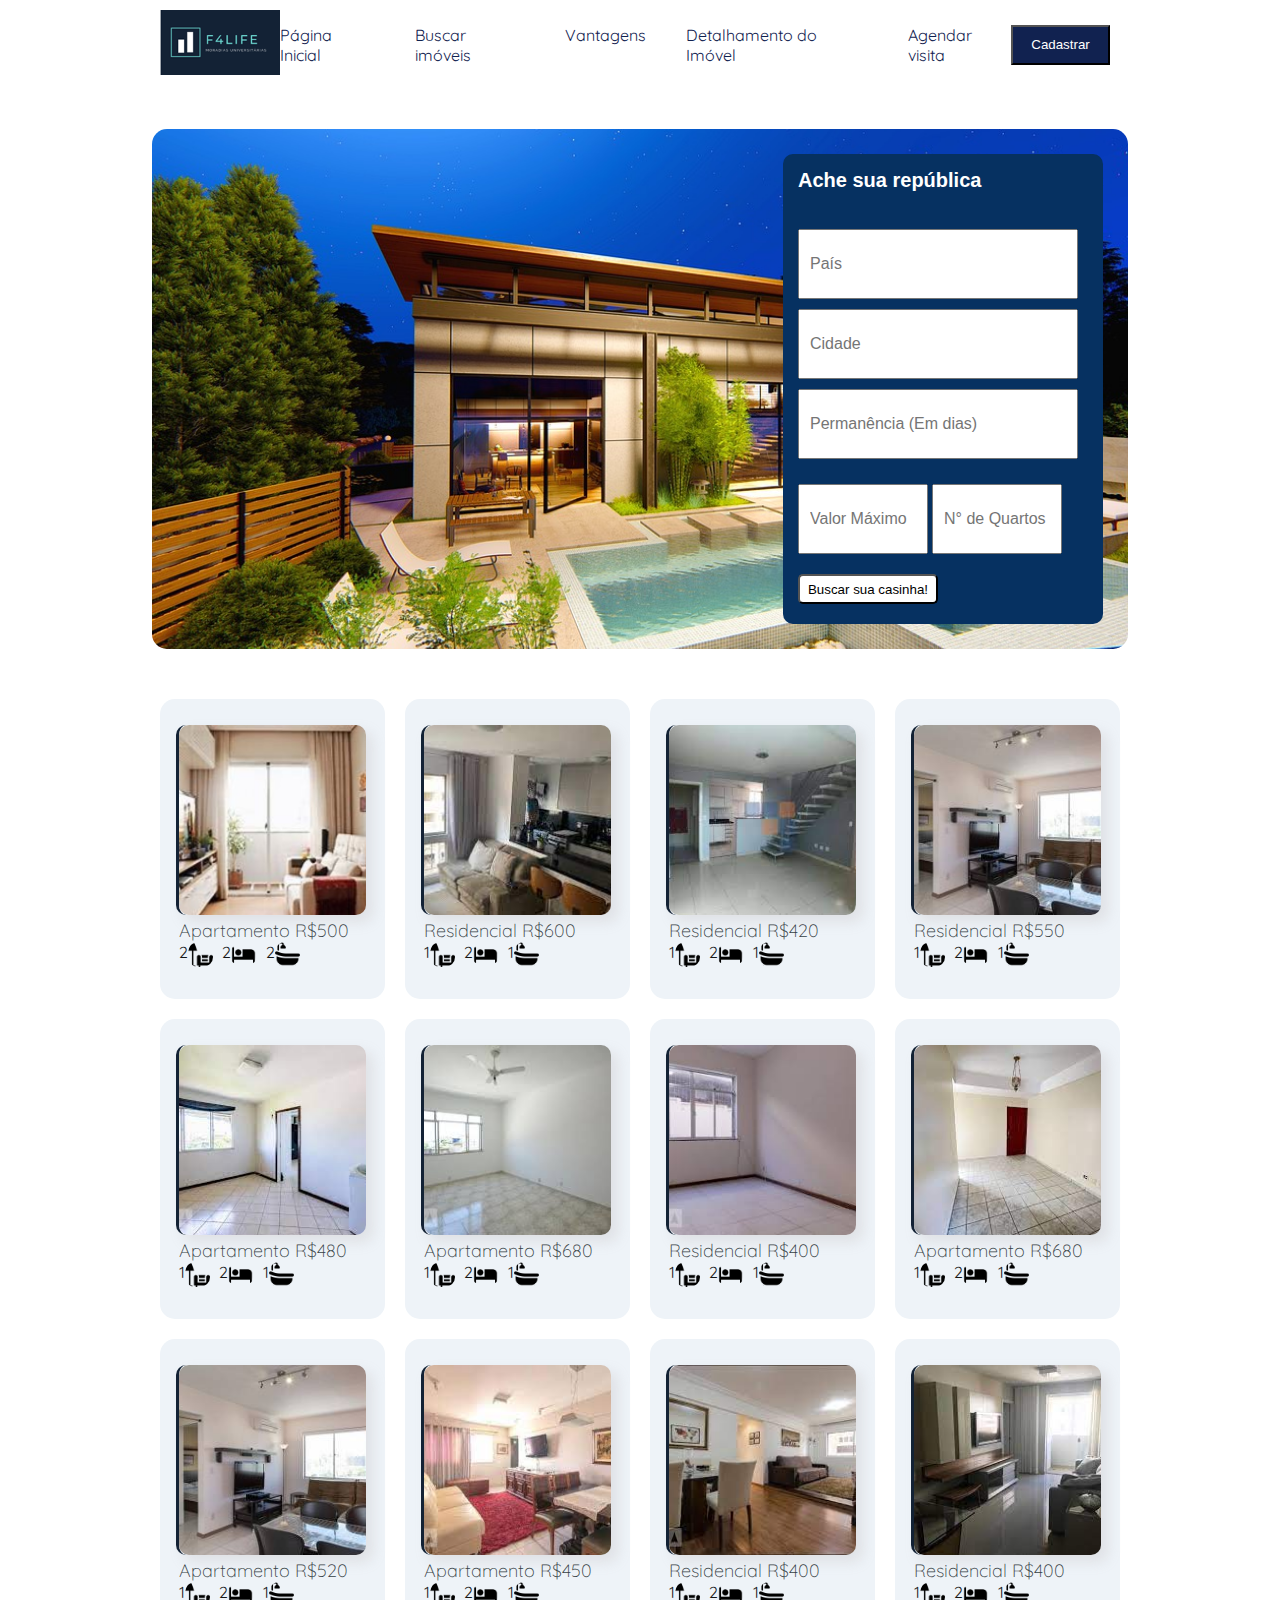
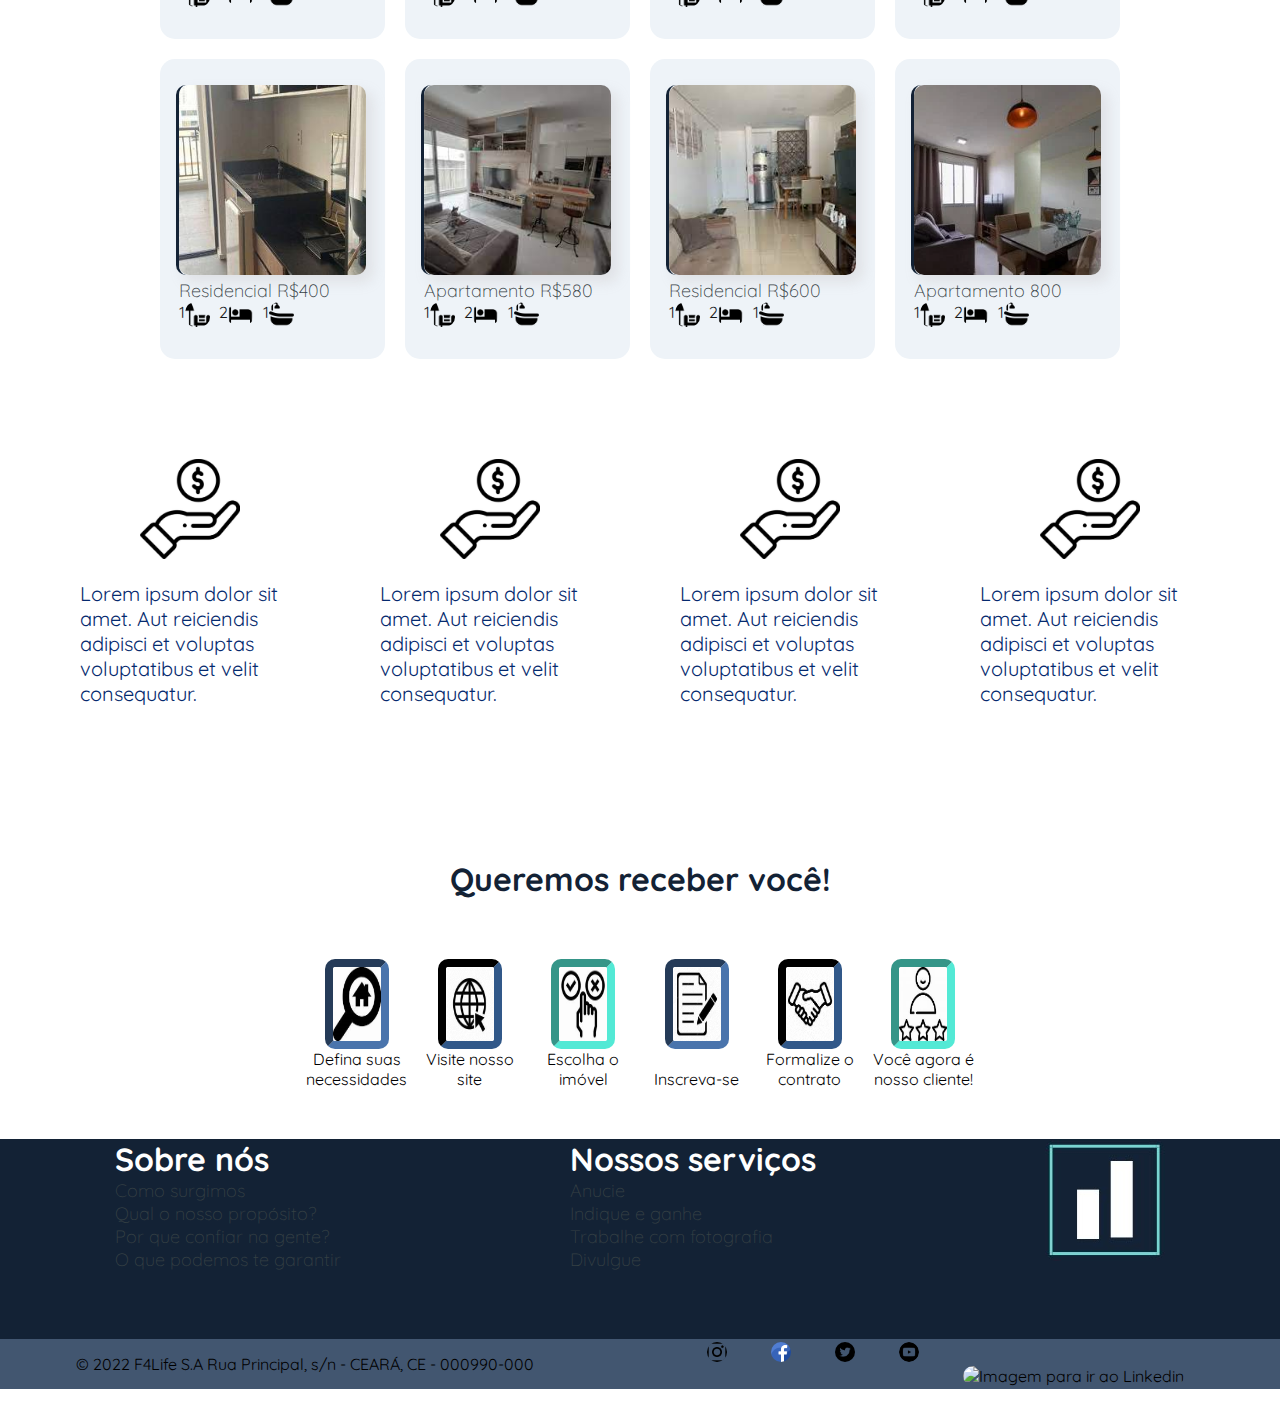
==== index.html @ 579e86a6 "Ajustes de responsividade 2" ====
<!DOCTYPE html>
<html lang="en">
<head>
    <meta charset="UTF-8">
    <meta http-equiv="X-UA-Compatible" content="IE=edge">
    <meta name="viewport" content="width=device-width, initial-scale=1.0">
    <link href="https://fonts.googleapis.com/css2?family=Open+Sans&family=Quicksand:wght@300&display=swap" rel="stylesheet">
    <link rel="stylesheet" href="./style.css">
    <title>F4Life</title>
</head>
<body>
   
<header class="cabecalho">
    <div>
        <a href="index.html"><img class="logo-cabecalho" src="img/logo-menor.png" alt="Logo F4Life"></a>
    </div>

    <nav class="menu-cabecalho">
        <a href="index.html">Página Inicial</a>
        <a href="buscaImoveis.html">Buscar imóveis</a>
        <a id="vant" href="vantagens.html">Vantagens</a>
        <a id="desc" href="descricao.html">Detalhamento do Imóvel</a>
        <a href="agendamento.html">Agendar visita</a>
        
    </nav>
    
    <button class="botao-cabecalho">
        <!-- <img width="15px" src="img/perfil.webp" alt="ícone do perfil"> -->
        Cadastrar
    </button>

</header>

<body>
    <section class="filtroDeBusca">
        <div class="background">
                <div class="filter1">
                    <div class="filter1-1">
                        <h3 id="titulo-form"> Ache sua república</h3>
                        <form>
                            <label for="pais"></label><input class="campo-form1" type="text" name="pais" id="pais" placeholder="País">
                            <label for="cidade"></label><input class="campo-form1" type="text" name="cidade" id="cidade" placeholder="Cidade">
                            <label for="permanencia"></label><input class="campo-form1" type="number" name="permanencia" id="permanencia" placeholder="Permanência (Em dias)">
                       </form>
                    </div>
                    <div class="filter1-2">
                        <form>
                        <label for="valor"></label><input class="campo-form2" type="number" name="valor" id="valor" placeholder="Valor Máximo">
                        <label for="nome"></label><input class="campo-form2" type="text" name="nome" id="nome" placeholder="N° de Quartos">
                        <button class="button-filter" type="submit">Buscar sua casinha!</button>
                        </form>                        
                    </div>
                </div>
        </div>    
    </section>

    <main class="imoveisDisponiveis">
        <div class="container">
            <div class="polaroid">
                <div class="card borda">
                    
                    <a href="descricao.html"><img class="photo" src="./img/imoveil1.jpg" alt="Foto do imovel"></a>

                    <div class="caption">
                        <h2>Apartamento  R$500</h2>
                        <div class="icones">
                            <p>2</p> <img class="sala" src="./img/sala-de-estar.png">
                            <p>2</p> <img class="cama" src="./img/cama.png">
                            <p>2</p> <img class="banheiro" src="./img/banheira.png">
                        </div>
        
                     </div>
                </div>
            </div>

            <div class="polaroid">
                <div class="card borda">
                    <img class="photo" src="./img/imagem-ap-02.jfif" alt="Foto do imovel">
                    <div class="caption">
                        <h2>Residencial  R$600 </h2>
                        <div class="icones">
                            <p>1</p> <img class="sala" src="./img/sala-de-estar.png">
                            <p>2</p> <img class="cama" src="./img/cama.png">
                            <p>1</p> <img class="banheiro" src="./img/banheira.png">
                        </div>
        
                     </div>
                </div>
            </div>
            <div class="polaroid">
                <div class="card borda">
                    <img class="photo" src="./img/imagem-ap-03.jfif" alt="Foto do imovel">
                    <div class="caption">
                        <h2>Residencial  R$420 </h2>
                        <div class="icones">
                            <p>1</p> <img class="sala" src="./img/sala-de-estar.png">
                            <p>2</p> <img class="cama" src="./img/cama.png">
                            <p>1</p> <img class="banheiro" src="./img/banheira.png">
                        </div>
                             
                     </div>
                </div>
            </div>

            <div class="polaroid">
                <div class="card borda">

                    <img class="photo" src="./img/imagem-ap-04.jfif" alt="Foto do imovel">
                    <div class="caption">
                        <h2>Residencial  R$550 </h2>
                        <div class="icones">
                            <p>1</p> <img class="sala" src="./img/sala-de-estar.png">
                            <p>2</p> <img class="cama" src="./img/cama.png">
                            <p>1</p> <img class="banheiro" src="./img/banheira.png">
                        </div>
                     </div>
                </div>
            </div>

            <div class="polaroid">
                <div class="card borda">
                    <img class="photo" src="./img/imagem-ap-05.jfif" alt="Foto do imovel">
                    <div class="caption">
                        <h2>Apartamento R$480 </h2>
                        <div class="icones">
                            <p>1</p> <img class="sala" src="./img/sala-de-estar.png">
                            <p>2</p> <img class="cama" src="./img/cama.png">
                            <p>1</p> <img class="banheiro" src="./img/banheira.png">
                        </div>
                     </div>
                </div>
            </div>

            <div class="polaroid">
                <div class="card borda">
                    <img class="photo" src="./img/imagem-ap-06.jfif" alt="Foto do imovel">
                    <div class="caption">
                        <h2>Apartamento R$680 </h2>
                        <div class="icones">
                            <p>1</p> <img class="sala" src="./img/sala-de-estar.png">
                            <p>2</p> <img class="cama" src="./img/cama.png">
                            <p>1</p> <img class="banheiro" src="./img/banheira.png">
                        </div>
                     </div>
                </div>
            </div>

            <div class="polaroid">
                <div class="card borda">
                    <img class="photo" src="./img/imagem-ap-07.jfif" alt="Foto do imovel">
                    <div class="caption">
                        <h2>Residencial  R$400 </h2>
                        <div class="icones">
                            <p>1</p> <img class="sala" src="./img/sala-de-estar.png">
                            <p>2</p> <img class="cama" src="./img/cama.png">
                            <p>1</p> <img class="banheiro" src="./img/banheira.png">
                        </div>
                     </div>
                </div>
            </div>

            <div class="polaroid">
                <div class="card borda">
                    <img class="photo" src="./img/imagem-ap-08.jfif" alt="Foto do imovel">
                    <div class="caption">
                        <h2>Apartamento R$680</h2>
                        <div class="icones">
                            <p>1</p> <img class="sala" src="./img/sala-de-estar.png">
                            <p>2</p> <img class="cama" src="./img/cama.png">
                            <p>1</p> <img class="banheiro" src="./img/banheira.png">
                        </div>
                     </div>
                </div>
            </div>

            <div class="polaroid">
                <div class="card borda">
                    <img class="photo" src="./img/imagem-ap-09.jfif" alt="Foto do imovel">
                    <div class="caption">
                        <h2>Apartamento R$520 </h2>
                        <div class="icones">
                            <p>1</p> <img class="sala" src="./img/sala-de-estar.png">
                            <p>2</p> <img class="cama" src="./img/cama.png">
                            <p>1</p> <img class="banheiro" src="./img/banheira.png">
                        </div>
                     </div>
                </div>
            </div>

            <div class="polaroid">
                <div class="card borda">
                    <img class="photo" src="./img/imagem-ap-10.jfif" alt="Foto do imovel">
                    <div class="caption">
                        <h2>Apartamento R$450 </h2>
                        <div class="icones">
                            <p>1</p> <img class="sala" src="./img/sala-de-estar.png">
                            <p>2</p> <img class="cama" src="./img/cama.png">
                            <p>1</p> <img class="banheiro" src="./img/banheira.png">
                        </div>
                     </div>
                </div>
            </div>

            <div class="polaroid">
                <div class="card borda">
                    <img class="photo" src="./img/imagem-ap-11.jfif" alt="Foto do imovel">
                    <div class="caption">
                        <h2>Residencial  R$400 </h2>
                        <div class="icones">
                            <p>1</p> <img class="sala" src="./img/sala-de-estar.png">
                            <p>2</p> <img class="cama" src="./img/cama.png">
                            <p>1</p> <img class="banheiro" src="./img/banheira.png">
                        </div>
                     </div>
                </div>
            </div>

            <div class="polaroid">
                <div class="card borda">
                    <img class="photo" src="./img/imagem-ap-12.jfif" alt="Foto do imovel">
                    <div class="caption">
                        <h2>Residencial  R$400 </h2>
                        <div class="icones">
                            <p>1</p> <img class="sala" src="./img/sala-de-estar.png">
                            <p>2</p> <img class="cama" src="./img/cama.png">
                            <p>1</p> <img class="banheiro" src="./img/banheira.png">
                        </div>
                     </div>
                </div>
            </div>

            <div class="polaroid">
                <div class="card borda">
                    <img class="photo" src="./img/imagem-ap-13.jfif" alt="Foto do imovel">
                    <div class="caption">
                        <h2>Residencial  R$400 </h2>
                        <div class="icones">
                            <p>1</p> <img class="sala" src="./img/sala-de-estar.png">
                            <p>2</p> <img class="cama" src="./img/cama.png">
                            <p>1</p> <img class="banheiro" src="./img/banheira.png">
                        </div>
                     </div>
                </div>
            </div>

            <div class="polaroid">
                <div class="card borda">
                <img class="photo" src="./img/imagem-ap-14.jfif" alt="Foto do imovel">
                <div class="caption">
                    <h2>Apartamento R$580 </h2>
                        <div class="icones">
                            <p>1</p> <img class="sala" src="./img/sala-de-estar.png">
                            <p>2</p> <img class="cama" src="./img/cama.png">
                            <p>1</p> <img class="banheiro" src="./img/banheira.png">
                        </div>
                 </div>
            </div>
        </div>

            <div class="polaroid">
                
                <div class="card borda">
                <img class="photo" src="./img/imagem-ap-15.jfif" alt="Foto do imovel">
                <div class="caption">
                    <h2>Residencial  R$600 </h2>
                        <div class="icones">
                            <p>1</p> <img class="sala" src="./img/sala-de-estar.png">
                            <p>2</p> <img class="cama" src="./img/cama.png">
                            <p>1</p> <img class="banheiro" src="./img/banheira.png">
                        </div>
                 </div>
            </div>
            </div>

            <div class="polaroid">
                <div class="card borda">
                <img class="photo" src="./img/imagem-ap-16.jfif" alt="Foto do imovel">
                <div class="caption">
                    <h2>Apartamento 800</h2>
                        <div class="icones">
                            <p>1</p> <img class="sala" src="./img/sala-de-estar.png">
                            <p>2</p> <img class="cama" src="./img/cama.png">
                            <p>1</p> <img class="banheiro" src="./img/banheira.png">
                        </div>
                 </div>
            </div>
        </div>

        </div>
            
    </main>

    <div class="sectionVantagens">
        <div class="grid">
            <div class="celula-grid">
                <img src="img\projetoTrio_homeVantagens_iconeDinheiro.jpg" alt="imagem not found" width="100px">
                <p>
                    Lorem ipsum dolor sit amet. Aut reiciendis adipisci et voluptas voluptatibus et velit consequatur. 
                   
                </p>

            </div>
            <div class="celula-grid">
                <img src="img\projetoTrio_homeVantagens_iconeDinheiro.jpg" alt="imagem not found" width="100px">
                <p>
                    Lorem ipsum dolor sit amet. Aut reiciendis adipisci et voluptas voluptatibus et velit consequatur. 
                   
                </p>
                
            </div>
            <div class="celula-grid">
                <img src="img\projetoTrio_homeVantagens_iconeDinheiro.jpg" alt="imagem not found" width="100px">
                <p>
                    Lorem ipsum dolor sit amet. Aut reiciendis adipisci et voluptas voluptatibus et velit consequatur. 
                    
                </p>            
            </div>
            <div class="celula-grid">
                <img src="img\projetoTrio_homeVantagens_iconeDinheiro.jpg" alt="imagem not found" width="100px">
                <p>
                    Lorem ipsum dolor sit amet. Aut reiciendis adipisci et voluptas voluptatibus et velit consequatur. 
                   
                    
                </p>            
            </div>
        </div>
    </div> 
    

    
    
    <main class="frase">
        <section>
            <h1 id="frase-passo-a-passo">Queremos receber você!</h1>
        </section>
        <section class="passo-a-passo">
            <div class="box">
                <img id="box1" src="img/definir.jpg" alt="Ícone para definir necessidades">
                <p>Defina suas necessidades</p>
            </div>
            <div class="box">
                <img id="box2" src="img/visitar.png" alt="Ícone para visitar o site">
                <p>Visite nosso site</p>
            </div>
            <div class="box">
                <img id="box3" src="img/escolher.jpg" alt="Ícone para escolher imóvel">
                <p>Escolha o imóvel</p>
            </div>
            <div class="box">
                <img id="box4" src="img/inscrever.png" alt="Ícone para se inscrever no sistema">
                <p>Inscreva-se</p>
            </div>
            <div class="box">
                <img id="box5" src="img/formalizar.png" alt="Ícone para formalizar o contrato">
                <p>Formalize o contrato</p>
            </div>
            <div class="box">
                <img id="box6" src="img/cliente.jpg" alt="Ícone para você é nosso cliente">
                <p>Você agora é nosso cliente!</p>
            </div>
        </section>   
    </main>

</body>

<footer>
    <div class="footer-completo">
        <div class="sobre-nos">
           <h1>Sobre nós</h1>
           <h2>Como surgimos</h2>
           <h2>Qual o nosso propósito?</h2>
           <h2>Por que confiar na gente?</h2>
           <h2>O que podemos te garantir</h2>
           
        </div>
        <div class="nossos-servicos">
            <h1>Nossos serviços</h1>
            <h2>Anucie</h2>
            <h2>Indique e ganhe</h2>
            <h2>Trabalhe com fotografia</h2>
            <h2>Divulgue</h2>  
        </div>
        <div class="img-footer">
            <img class="logo-footer" src="./img/logo.jpg" alt="logo-dentro-do-footer">
           </div>
        
         

</footer>

<div class="endereço-e-redes-sociais">
    © 2022  F4Life S.A 
    Rua Principal, s/n - CEARÁ, CE - 000990-000

    <div imagens-redes>
        <img class="img-instagram" src="./img/instagram.png" alt="Imagem para ir ao Instagram">
        <img class="img-facebook" src="./img/facebook (1).png" alt="Imagem para ir ao facebook">
        <img class="img-twitter" src="./img/twitter.png" alt="Imagem para ir ao Twitter">
        <img class="img-yt" src="./img/youtube.png" alt="Imagem para ir ao Youtube">
        <img class="img-linkedin" src="./img/linkedin.png" alt="Imagem para ir ao Linkedin">
     </div>
</div>

</div>

</html>
---- style.css ----
/* montanto o cabeçalho */


.cabecalho{
    display: flex;
    background-color:white;
    /* grid-template-columns: 1fr 4fr 1fr; */
    align-items: center;
    justify-content: space-between;
    margin-left: 160px;
    padding-top: 10px;
    /* color:rgb(0, 247, 255); */
    
}

.logo-cabecalho{
    width: 120px;
    border-radius: 0;
   
}

.menu-cabecalho{
    display: flex;
    gap: 40px;
    justify-items: end;
    /* color: #091227; */
}

a{
    text-decoration-line: none;
    color: #112250;
}

.botao-cabecalho{
    width: 100px;
    height: 40px;
    margin-right: 170px;
    background-color:#112250;
    color: white;
}

@media screen and (min-device-width: 320px) and (max-device-width:480px) {
    .cabecalho{
        display:flex;
        margin-left: 5px;
        padding: 2em;
        
    }
    
    .logo-cabecalho{
        display: flex;
        width: 20vw;
        height: 5vh;
        border-radius: 0;
        padding-right: 1em;
              
       
    }
    .botao-cabecalho{
        display: none;
    }

    .menu-cabecalho{
        font-size: 10px;
        
    }

    #vant{
        display:none;
    }
    #desc{
        display:none;
    }
    
    
}

/* Estilizando filtro de busca */

.background{
    display: flex;
    width: 80%;
    height: 520px;
    margin: 50px auto 0 auto;
    border-radius: 15px;
    background-image: url(/img/f4sale_imagem-cabecalho.jpg);
    background-repeat: no-repeat;
    background-size: cover;
    justify-content: flex-end;
  }

.filter1{
    display: flex;
    flex-direction: column;   
    justify-content: center; 
    background-color: rgb(6, 49, 97);
    height: 470px;
    width: 320px;
    margin: 25px; 
    border-radius: 10px;
  }

  .filter1-1{
    display: flex;
    flex-direction: column;
    justify-content: flex-start;
    height: 320px;
    width: 200px;
    margin: 15px;    
    text-align: left;
  }

  .filter1-2{
    display: flex;
    flex-direction: row;
    justify-content: space-evenly;
    text-align: left;
    margin-left: 15px;
  }

  .campo-form1 {
    height: 70px;
    width: 280px;
    font-size: 16px;  
    margin-bottom: 10px;  
    font-family: 'Segoe UI', Tahoma, Geneva, Verdana, sans-serif;
    padding-left: 10px;
  }

  .campo-form2 {
    height: 70px;
    width: 130px;
    font-size: 16px;
    font-family: 'Segoe UI', Tahoma, Geneva, Verdana, sans-serif;
    padding-left: 10px;
  }

  #titulo-form {
    font-family:'Segoe UI', Tahoma, Geneva, Verdana, sans-serif;
    font-size: 20px;
    color: white;
    height: 70px;
    width: 200px;
  }

  .button-filter{
    background-color: white;
    height: 30px;
    width: 140px;
    font-family:'Segoe UI', Tahoma, Geneva, Verdana, sans-serif;
    margin-top: 20px;
    margin-bottom: 30px;
    border-radius: 5px;
  }

/* Estilizando imóveis disponíveis */

* {
    margin: 0;
    padding: 0;
    box-sizing: border-box;
  }
  
  body {
    font-family: 'Quicksand', sans-serif;
  }
  
 
  .polaroid {
    background: rgb(238, 243, 248);
    padding: 25px 15px 70px;
    height: 300px;
    border-radius: 15px;
  }
  
  .photo {
    width: 100%;
    height: 190px;
    object-fit: cover;
  }
  
  .container {
    display: grid;
    padding: 20px;
    margin: auto;
    max-width: 1000px;
    grid-template-columns: repeat(auto-fit, minmax(200px, 1fr));
    grid-gap: 20px;
    justify-content: center;
  }
  
  
  .card {
    margin: 1px;
    border-radius: 5px;
    box-shadow: 7px 7px 13px 0px rgba(172, 165, 165, 0.22);
    width: 190px;
    height: 190px;
    transition: all 0.3s ease-out;
  }
  
  .card:hover {
    transform: translateY(-5px);
    cursor: pointer;
  }
  
  .card p {
    color: #151616;
    font-size: 16px;
  }
   
  .borda {
    border-left: 3px solid rgb(19, 34, 53);
    border-radius: 10px;
  
  }
  
  img {
    border-radius: 10px;
  }
  
  .icones {
    display: flex;
    justify-content: flex-start;  
    
    
  }
  
  
  .sala {
    width: 25px;
    margin-right: 5%;
    
  }

  .cama {
    width: 25px;
    margin-right: 5%;
  }

  .banheiro {
    width: 25px;
    margin-right: 5%;
  }
  
  h2 {
    color: rgb(53, 64, 68);
  }
  
  

/* Estilizando Vantagens */

  .sectionVantagens{
      display: grid;
      justify-items: center;
      padding-top: 30px;
      border-radius: 10px;
  }
  
  .grid{
      background-image: url(https://cdn.pixabay.com/photo/2016/11/29/04/19/ocean-1867285_960_720.jpg);
      background-repeat: no-repeat;
      background-size: 100%;
      background-position: top ;
      display: grid;
      grid-template-columns: 1fr 1fr 1fr 1fr;
      grid-template-rows: 1fr;
      justify-items: center;
      width: 100%;
      height: 400px;
      padding: 40px;
  }
  
  .celula-grid{
      background-color: white;
      display: grid;
      justify-items: center;
      width: 80%;
      height:90%;
      text-align: left;
      font-size: 20px;
      color:rgb(5, 42, 110);   
      border-radius: 10px;
      padding: 10px;
}
  

/* ajustando a mais do "passo a passo" para contratar */

.frase{
    padding: 20px;
    display: grid;

}

#frase-passo-a-passo{
    text-align: center;
    color: rgb(19, 34, 53);
}

.passo-a-passo{
    display: grid;
    grid-template-columns: repeat(6, 1fr);
    align-content: center;
    /* justify-items: center; */
    padding-left: 250px;
    padding-right: 250px;
             
}

.box{
    display: flex;
    flex-direction: column;
    justify-content: space-between;
    align-items: center;
    text-align: center;
    width: 100%;
}

#box1{
    width: 5vw;
    height: 10vh;
    border: 8px inset rgb(74, 116, 172)
}

#box2{
    width: 5vw;
    height: 10vh;
    border: 8px inset rgb(19, 34, 53)
}

#box3{
    width: 5vw;
    height: 10vh;
    border: 8px inset rgb(83, 233, 213)
}

#box4{
    width: 5vw;
    height: 10vh;
    border: 8px inset rgb(74, 116, 172)
}

#box5{
    width: 5vw;
    height: 10vh;
    border: 8px inset rgb(19, 34, 53)
}

#box6{
    width: 5vw;
    height: 10vh;
    border: 8px inset rgb(83, 233, 213);

}

/* Descrição de imóveis com ícones */

/* caixas com imagens do imóvel */

.principal{
    display: grid;
    /* justify-content: space-between; */
    grid-template-columns: 4fr 2fr;
    grid-template-rows: 1fr;
    margin-left: 80px;
    margin-right: 80px;
    background: none;
    justify-content: center;
    column-gap: 10px;

}

.adicional{
    display: grid;
    grid-template-rows: 1fr 1fr;
    background-color: rgb(223, 242, 253);
    /* padding-right: 50px; */
    justify-content: center;
    align-items: center;
    
}


.foto1{
    display: flex;
    flex-direction: column;
    justify-content: center;
    background: rgb(223, 242, 253);
    width: 100%;
    height: 90%;
    /* /* justify-content: center; */
    align-items: center;
   
}

#foto2{
    display: flex;
    flex-direction: column;
    justify-content: center;
    align-items: center;
    /* box-shadow: 2px 2px 5px darkgrey;
        */
    padding-left: 20px;
    padding-right: 20px;
    /* padding-bottom: 0px; */
 }

#foto3{
    display: flex;
    flex-direction: column;
    justify-content: center;
    align-items: center;
    /* box-shadow: 2px 2px 5px darkgrey; */
    padding-left: 20px;
    padding-right: 20px;
    padding-top: 0px;
}

    /* caixa com texto sobre o imóvel*/

.texto{
    padding: 10px;
    padding-left: 100px;
    background-color: rgb(19,34,53);
    color: white;
    
}

h3{
    padding-top: 0.5em;

}    

h4{
    padding-top: 0.5em;
    padding-bottom: 1em;
}


/* container com ícones de descrição*/

.descricao{
    display: grid;
    background: none;
}

.icone-descricao1{
    display: flex;
    justify-content: space-between;
    background: none;
    /* padding: 10px; */
    margin-left: 100px;
    margin-right: 100px;
    text-align: center;
    color: green;
    
}

.img-icone{
    width: 30%;
}

#descricao-apt{
    color: white;
    padding-bottom: 20px;
}

#para-n{
    color: red;
}

#button{
    display: flex;
    justify-content: center;
}

.botao-agendar{
    width: 300px;
    height: 50px;
    font-size: 20px;
    background: rgb(92, 191, 236);
    color: black;
    align-content: center;
    text-align: center;
    padding: 10px;
    
}

@media screen and (min-device-width: 320px) and (max-device-width:480px) {
    
    .cabecalho{
        padding-left: 1em;
        
    }
   
    .descricao{
        display: grid;
    
    }
    
    .principal{
        display: flex;
        justify-content: center;

    }

    .foto1{
        display: flex;
        width: 200%;
        align-items: center;
        text-align: center;
                      
    }

    /* .adicional{
        display: none;
    } */

    .texto{
        font-size:xx-small;
        padding-left: 2em;
    
    }

    #descricao-apt{
        font-size: small;
        padding: 0;
    }

    .icone-descricao1{
        display:none;

    }

    .botao-agendar{
        display: flex;
        width:100px;
        height: 30px;
        font-size: xx-small;
    }

    #botao-agend{
        display: none;
        
    }

}

/* página de agendar visita */

header{
    display: flex;
}    

#frase{
    display: flex;
    align-items: center;
    justify-content: center;
    grid-column: 1/-1;
}

/* ajustar a mais de agendar visita */

.agendarvisita{
    display: grid;
    justify-content: center;
    /* margin-left: 80px;
    margin-right: 50px; */
    background-color:  rgb(223, 242, 253);
   
}

.formulario{
    display:flex;
   
    width: 10em;
    justify-content: center;
    margin-left: 10em;
    
}

@media screen and (min-device-width: 320px) and (max-device-width:480px) {
    .agendarvisita{
        display: flex;
        flex-direction: column;
        font-size: 10px;
        justify-content: center;
        margin-left: 2em;
        margin-right: 2em;
        padding: 0;
    }

    #frase{
        font-size: 10px;
    }

    .grupo{
        margin-left: 1em;
       
    }
    .campo-mensagem{
        display: none;
    
    }
        
}

.grupo{
    display: grid;
    color: black;

}

fieldset{
    /* background-color:rgb(229, 238, 238); */
    border: 0;
}

.grupo:before {
    content:" ";
    display: table;

}

.grupo:after {
    content:" ";
    display: table;
    clear: both;
}

.campo{
    margin-bottom: 1em;
}

.campo label{
    margin-top: 0.2em;
    color: black;
    display: block;
}

fieldset.grupo .campo{
    float: left;
    margin-right: 1em;
}

.botao-enviar{
    display: flex;
    align-items: center;
    justify-content: center;
    font-size: 1.3em;
    background-color: rgb(19, 34, 53);
    border: 1px;
    margin-top: 1em;
    margin-bottom: 1em;
    color: white;
    padding: 0.2em 0.6em;
    
}

/* footer */

body {
    font-family: 'Quicksand', sans-serif; 
}

.footer-completo {
    display: flex;
    
    
    
}

section {
    margin: 30px;
    
}

h2 {
    font-size: 18px;
    font-weight: lighter;
    
}

footer {
    width: 100%;
    height: 200px;
    background-color: rgb(19, 34, 53);
    color: white;
    
}

.footer-completo {
    display: flex;
    justify-content: space-around;
}

.endereço-e-redes-sociais {
    display: flex;
    align-items: center;
    justify-content: space-around;
    width: 100%;
    height: 50px;
    background-color: rgb(66, 86, 112);
}

 .img-instagram {
    width: 20px;
    margin: 20px;
}

.img-facebook {
    
    width: 20px;
    margin: 20px;
}

.img-twitter {

    width: 20px;
    margin: 20px;
}

.img-yt {
    
    width: 20px;
    margin: 20px;  
}

.img-linkedin{
   
    width: 20px;
    margin: 20px;
} 

 .logo-footer {
    display: flex;
    align-items: end;
}
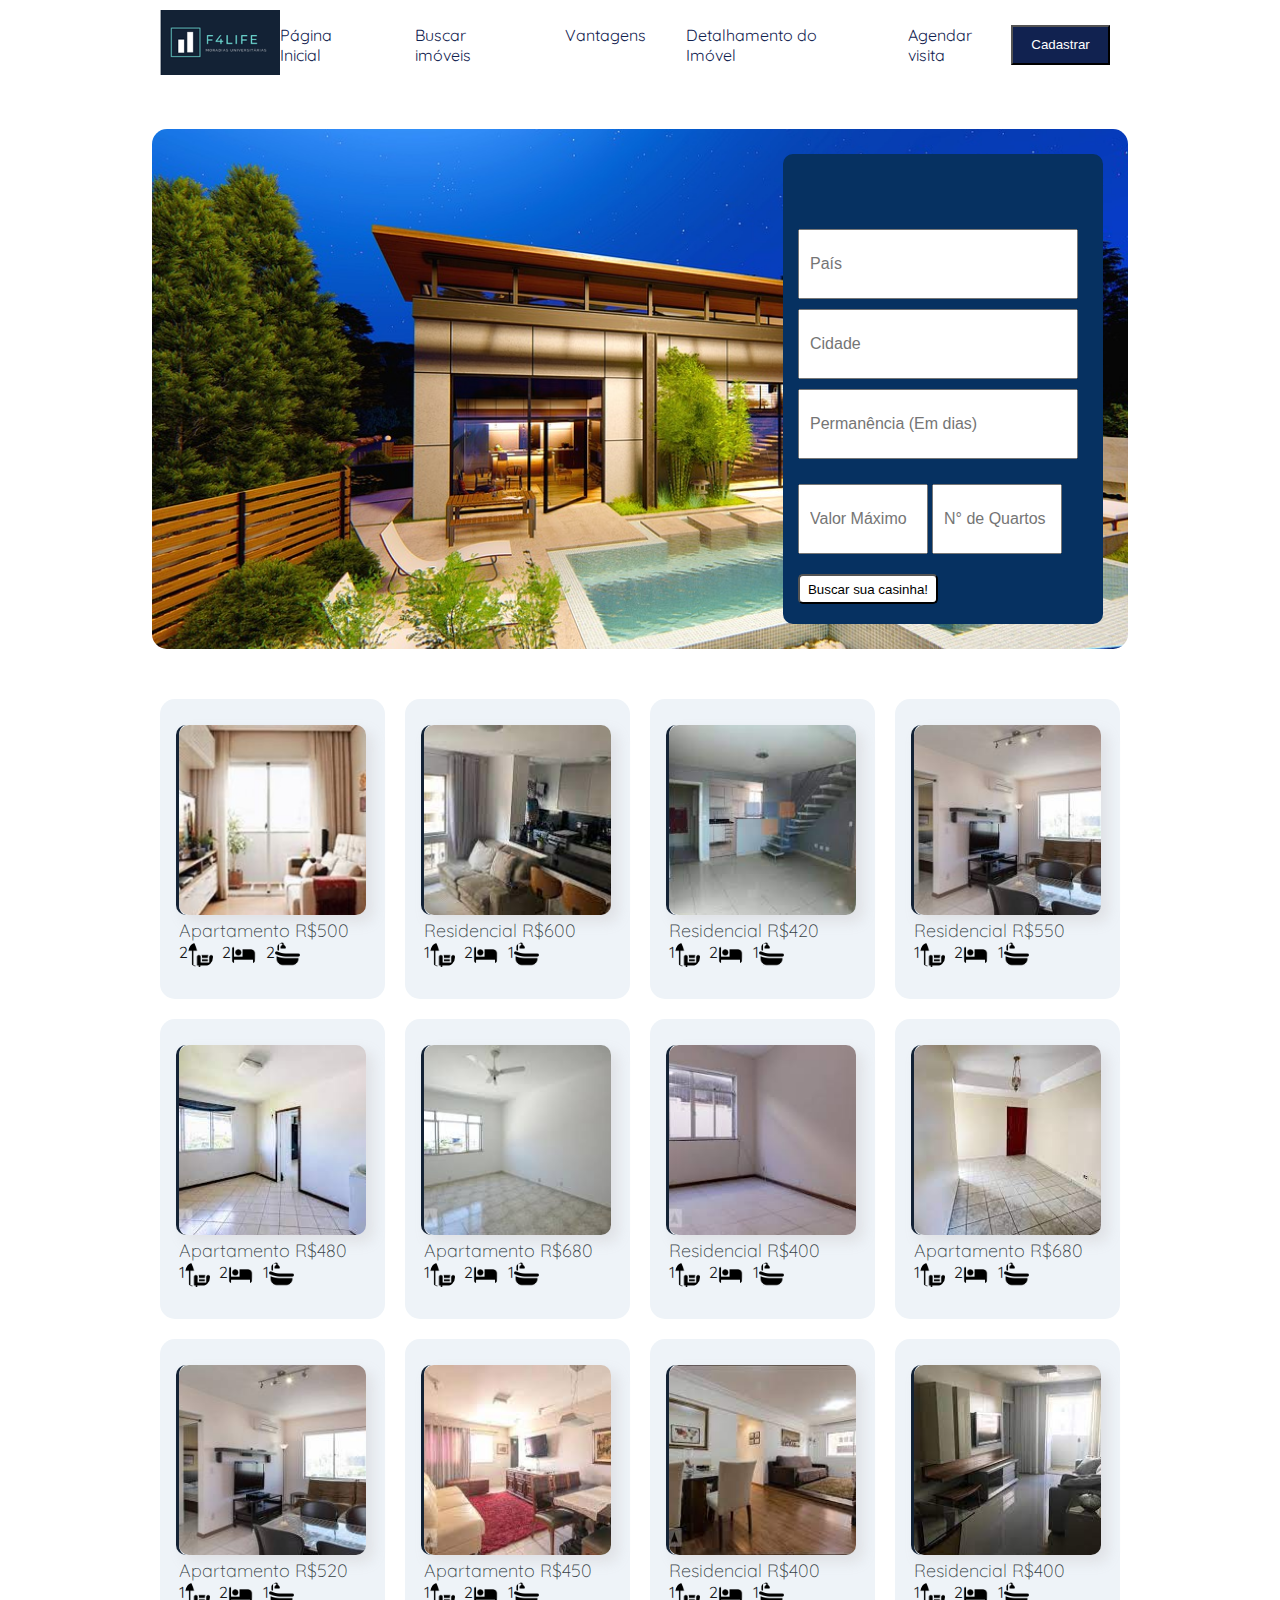
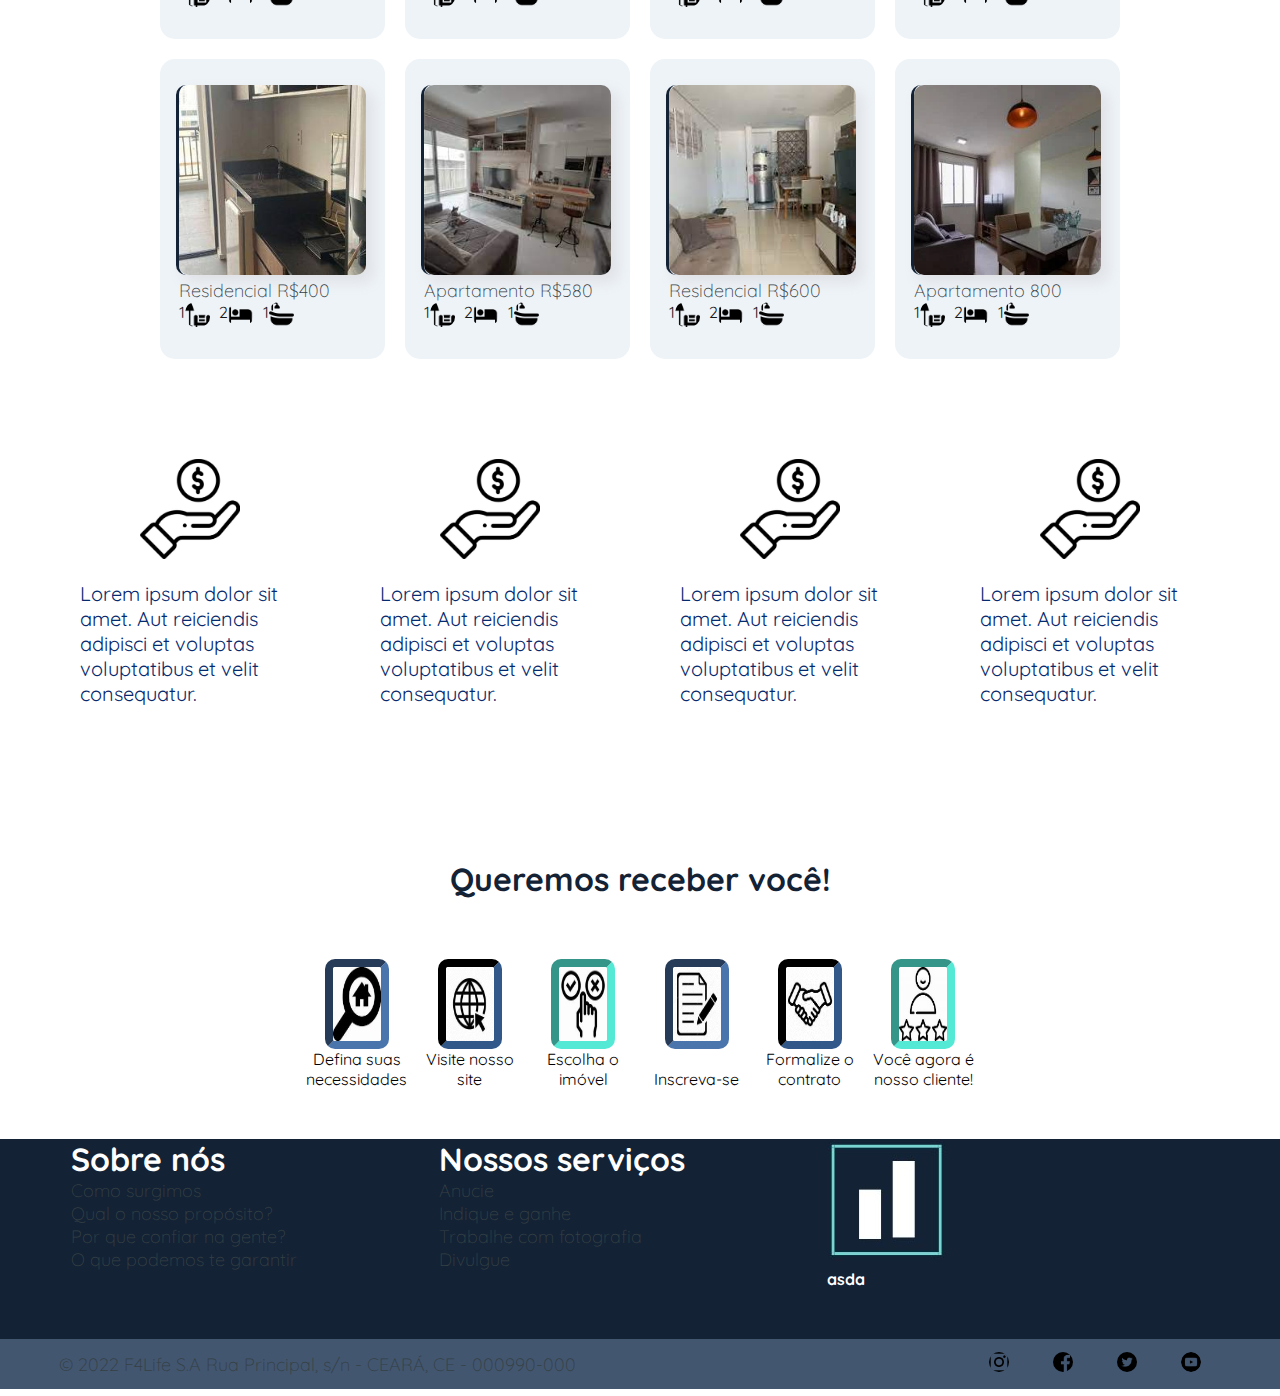
==== commit 266dffc7: "Atualizacao responsividade" ====
--- a/index.html
+++ b/index.html
@@ -6,6 +6,14 @@
     <meta name="viewport" content="width=device-width, initial-scale=1.0">
     <link href="https://fonts.googleapis.com/css2?family=Open+Sans&family=Quicksand:wght@300&display=swap" rel="stylesheet">
     <link rel="stylesheet" href="./style.css">
+    <link
+      rel="stylesheet"
+      href="https://unpkg.com/swiper/swiper-bundle.min.css"
+    />
+
+    
+    
+
     <title>F4Life</title>
 </head>
 <body>
@@ -242,6 +250,7 @@
                      </div>
                 </div>
             </div>
+            
 
             <div class="polaroid">
                 <div class="card borda">
@@ -287,7 +296,82 @@
         </div>
 
         </div>
-            
+
+        <!-- cards responsivos -->
+
+        <!-- <section>
+            <div class="container2">
+                <div class="content">
+                    <div class="card">
+                        <div class="card-content">
+                            <div class="image">
+                                <img src="./img/imagem-ap-02.jfif" >
+                            </div>
+
+                            <div class="image">
+                                <img src="./img/imagem-ap-02.jfif" >
+                            </div>
+    
+                        </div>
+                        
+                    </div>
+                </div>
+            </div>
+            <div class="swiper-button-next"></div>
+      <div class="swiper-button-prev"></div>
+
+      
+        </section> -->
+
+        <div class="slider">
+            <input type="radio" name="slider" id="slide1" checked>
+            <input type="radio" name="slider" id="slide2">
+            <input type="radio" name="slider" id="slide3">
+            <input type="radio" name="slider" id="slide4">
+            <input type="radio" name="slider" id="slide5">
+            <div id="slides">
+                <div id="overflow">
+                    <div class="inner">
+                        <div class="slide slide_1">
+                            <div class="slide-content"> 
+                            </div>
+                        </div>
+                        <div class="slide slide_2">
+                            <div class="slide-content">
+                            </div>
+                        </div>
+                        <div class="slide slide_3">
+                            <div class="slide-content">
+                            </div>
+                        </div>
+                        <div class="slide slide_4">
+                            <div class="slide-content">
+                            </div>
+                        </div>
+                    </div>
+                    <a href="./descricao.html"><button class="botao-conhecer-mais">Conhecer mais</button></a>
+                </div>
+            </div>
+            <div id="controls">
+                <label for="slide1"></label>
+                <label for="slide2"></label>
+                <label for="slide3"></label>
+                <label for="slide4"></label>
+            </div>
+            <div id="bullets">
+                <label for="slide1"></label>
+                <label for="slide2"></label>
+                <label for="slide3"></label>
+                <label for="slide4"></label> 
+            </div>
+        </div>
+
+
+
+
+        
+        
+         
     </main>
 
     <div class="sectionVantagens">
@@ -365,6 +449,7 @@
 
 <footer>
     <div class="footer-completo">
+        
         <div class="sobre-nos">
            <h1>Sobre nós</h1>
            <h2>Como surgimos</h2>
@@ -373,6 +458,7 @@
            <h2>O que podemos te garantir</h2>
            
         </div>
+        
         <div class="nossos-servicos">
             <h1>Nossos serviços</h1>
             <h2>Anucie</h2>
@@ -380,25 +466,38 @@
             <h2>Trabalhe com fotografia</h2>
             <h2>Divulgue</h2>  
         </div>
+        
         <div class="img-footer">
             <img class="logo-footer" src="./img/logo.jpg" alt="logo-dentro-do-footer">
+            <h4>asda</h4>
            </div>
+
+          <div class="img-footer-menor">
+            <img  src="./img/logo.jpg" alt="logo-dentro-do-footer">
+            
+           </div>
+        
         
          
 
 </footer>
 
+
+
 <div class="endereço-e-redes-sociais">
-    © 2022  F4Life S.A 
-    Rua Principal, s/n - CEARÁ, CE - 000990-000
+   <h2 class="endereço-final-footer"> © 2022  F4Life S.A 
+    Rua Principal, s/n - CEARÁ, CE - 000990-000</h2>
+
+    <h3>© 2022  F4Life S.A</h3>
 
     <div imagens-redes>
         <img class="img-instagram" src="./img/instagram.png" alt="Imagem para ir ao Instagram">
-        <img class="img-facebook" src="./img/facebook (1).png" alt="Imagem para ir ao facebook">
+        <img class="img-facebook" src="./img/facebook.png" alt="Imagem para ir ao facebook">
         <img class="img-twitter" src="./img/twitter.png" alt="Imagem para ir ao Twitter">
         <img class="img-yt" src="./img/youtube.png" alt="Imagem para ir ao Youtube">
-        <img class="img-linkedin" src="./img/linkedin.png" alt="Imagem para ir ao Linkedin">
+        
      </div>
+     
 </div>
 
 </div>
--- a/style.css
+++ b/style.css
@@ -607,6 +607,7 @@
         display: none;
     
     }
+    
         
 }
 
@@ -664,6 +665,11 @@
 
 /* footer */
 
+
+
+
+
+
 body {
     font-family: 'Quicksand', sans-serif; 
 }
@@ -694,6 +700,23 @@
     
 }
 
+.img-footer-menor{
+    visibility: hidden
+}
+
+
+h3 {
+    visibility: hidden;
+}
+
+.container2 {
+    display: none;
+}
+
+.slider{
+    display: none;
+}
+
 .footer-completo {
     display: flex;
     justify-content: space-around;
@@ -742,4 +765,193 @@
     align-items: end;
 } 
 
-
+@media screen and (min-device-width: 320px) and (max-device-width:480px) {
+    
+     .footer-completo {
+        visibility: hidden
+    }
+    .endereço-final-footer{
+        visibility: hidden
+    }
+
+    .slider{
+        display: block;
+    }
+
+    .endereço-e-redes-sociais{
+        display: flex;
+        flex-direction: column;
+       
+    }
+    
+    .endereço-e-redes-sociais {
+        display: flex;
+        align-items: center;
+        justify-content: space-around;
+        width: 100%;
+        height: 110px;
+        background-color: rgb(66, 86, 112);
+    }
+
+    h3 {
+        visibility: visible;
+    }
+
+    .polaroid{display: none;}
+
+    /* .container2 {
+        display: block;
+    }
+
+    *{
+        margin: 0;
+        padding: 0;
+        box-sizing: border-box;
+
+    }
+
+    section .card .image {
+        height: 90%;
+        width: 90%;
+        border-radius: 10%;
+        padding: 3px;
+        margin: 10px;
+        background: #7d2ae8;
+
+    }
+
+    section .card .image img {
+        height: 50%;
+        width: 90%;
+        object-fit: cover;
+        border: 3px solid #fff;
+        text-align: center;
+    }
+
+    .card {
+        background: #fff;
+        border-radius: 20px;
+    } */
+
+
+
+    #slider ipnput[type-radio]{
+        display: none;
+    }
+
+    #slider label {
+        cursor: pointer;
+    }
+
+    #slides {
+        padding: 30px;
+        border: 3px solid #ccc;
+        background: rgb(66, 86, 112);
+        position: relative;
+        z-index: 1;
+    }
+    #overflow {
+        width: 100%;
+        overflow: hidden;
+    }
+
+    #slide1:checked ~ #slides .inner {
+        margin-left: 4%;
+    }
+    #slide2:checked ~ #slides .inner {
+        margin-left: -100%;
+    }
+
+    #slide3:checked ~ #slides .inner {
+        margin-left: -200%;
+    }
+
+    #slide4:checked ~ #slides .inner {
+        margin-left: -300%;
+    }
+
+    #slides .inner {
+        transition: margin-left 800ms cubic-bezier(0.770, 0.000, 0.175, 1.000 );
+        width: 400%;
+        /* line-height: 0; */
+        height: 200px;
+    }
+
+    #slides .slide {
+        width: 22%;
+        margin: 8px;
+        float: left;
+        display: block;
+        height: 100px;
+    }
+
+    #slides .slide_1{
+
+        background-image: url(./img/imagem-ap-02.jfif);
+        border-radius: 10px;
+        width: 220px;
+        height: 200px;
+    }
+
+    #slides .slide_2{
+        background-image: url(./img/imagem-ap-03.jfif);
+        border-radius: 10px;
+        width: 220px;
+        height: 200px;
+    }
+
+    #slides .slide_3{
+        background-image: url(./img/imagem-ap-04.jfif);
+        border-radius: 10px;
+        width: 220px;
+        height: 200px;
+    }
+
+    #slides .slide_4{
+        background-image: url(./img/imagem-ap-05.jfif);
+        border-radius: 10px;
+        width: 220px;
+        height: 200px;
+    }
+
+    .slide-content {
+        padding: 10px;
+        
+    }
+
+    .botao-conhecer-mais {
+    background-color: #4CAF50; 
+    border: none;
+    color: white;
+    padding: 10px 10px;
+    margin: 16px;
+    text-align: center;
+    text-decoration: none;
+    display: inline-block;
+    font-size: 16px;
+    
+    }
+
+ 
+
+
+
+
+
+    
+
+    
+  
+  
+
+
+
+    
+
+}
+
+    
+
+
+
+
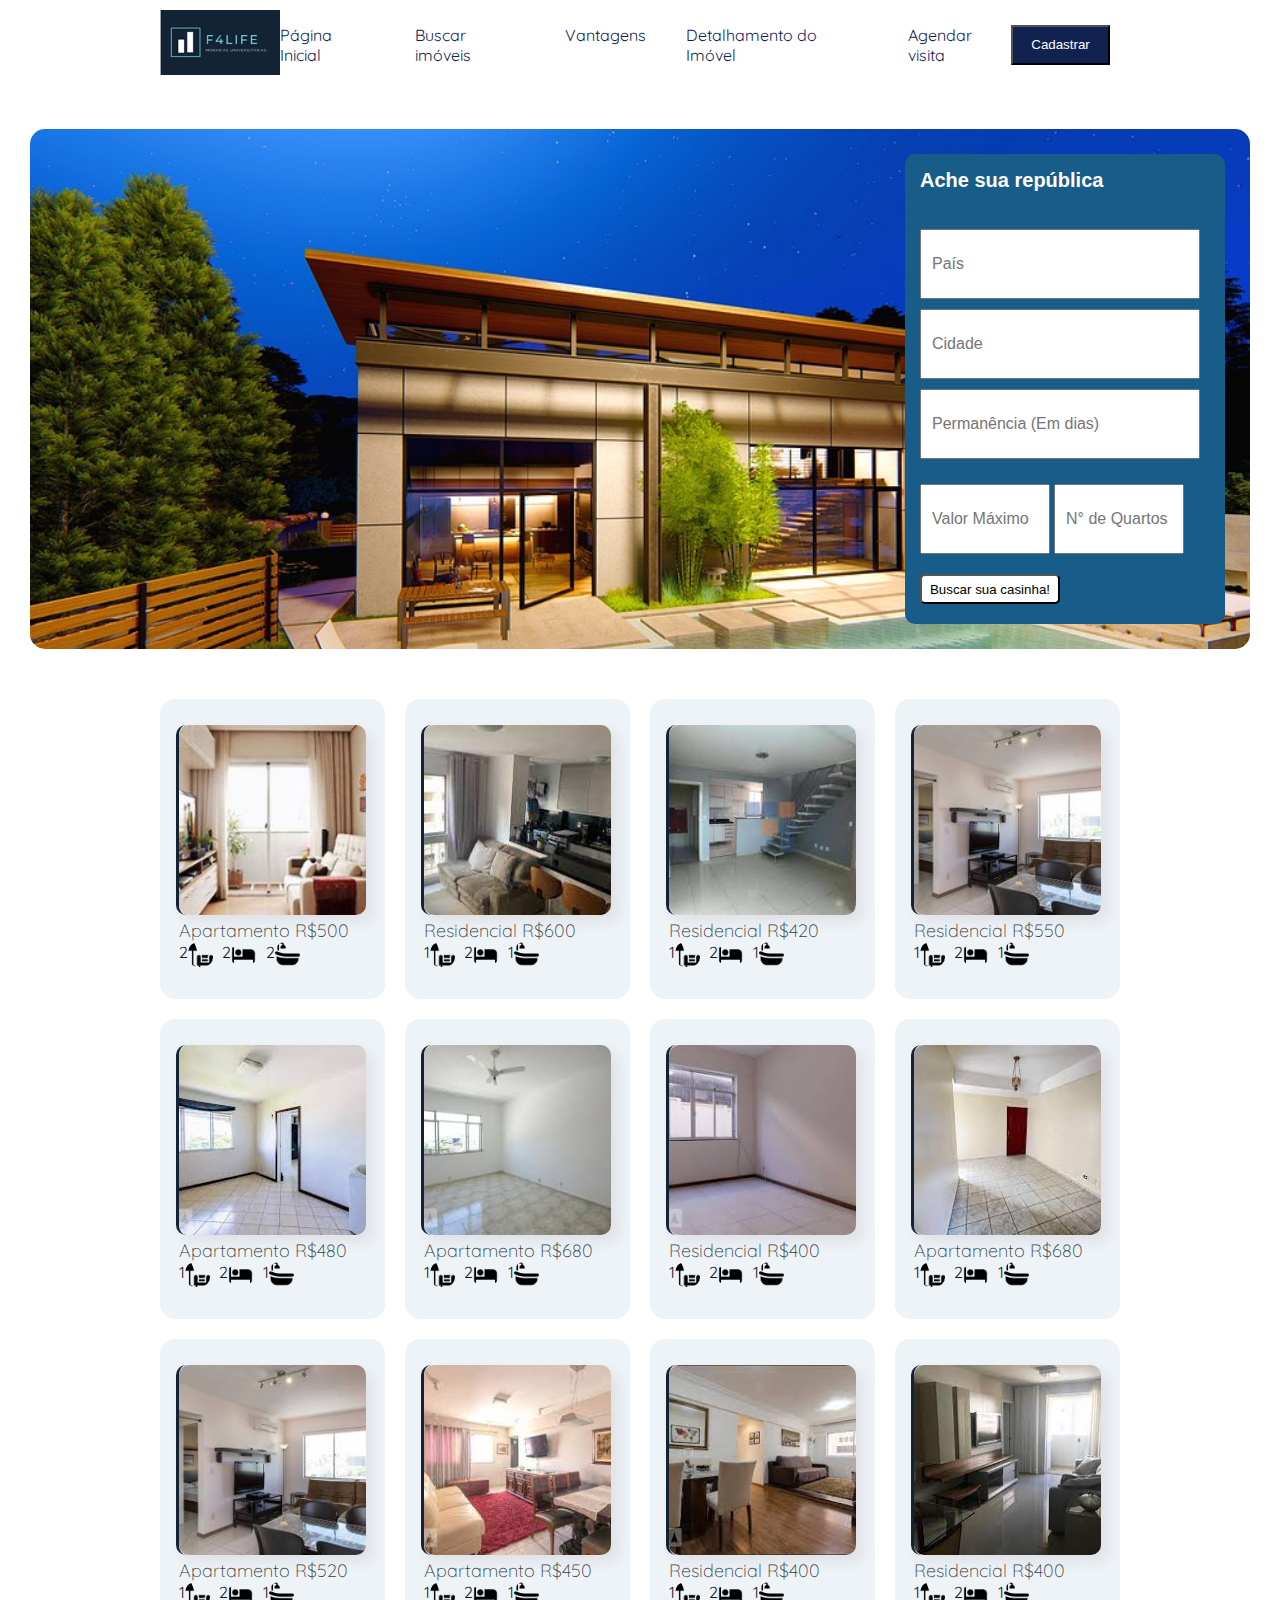
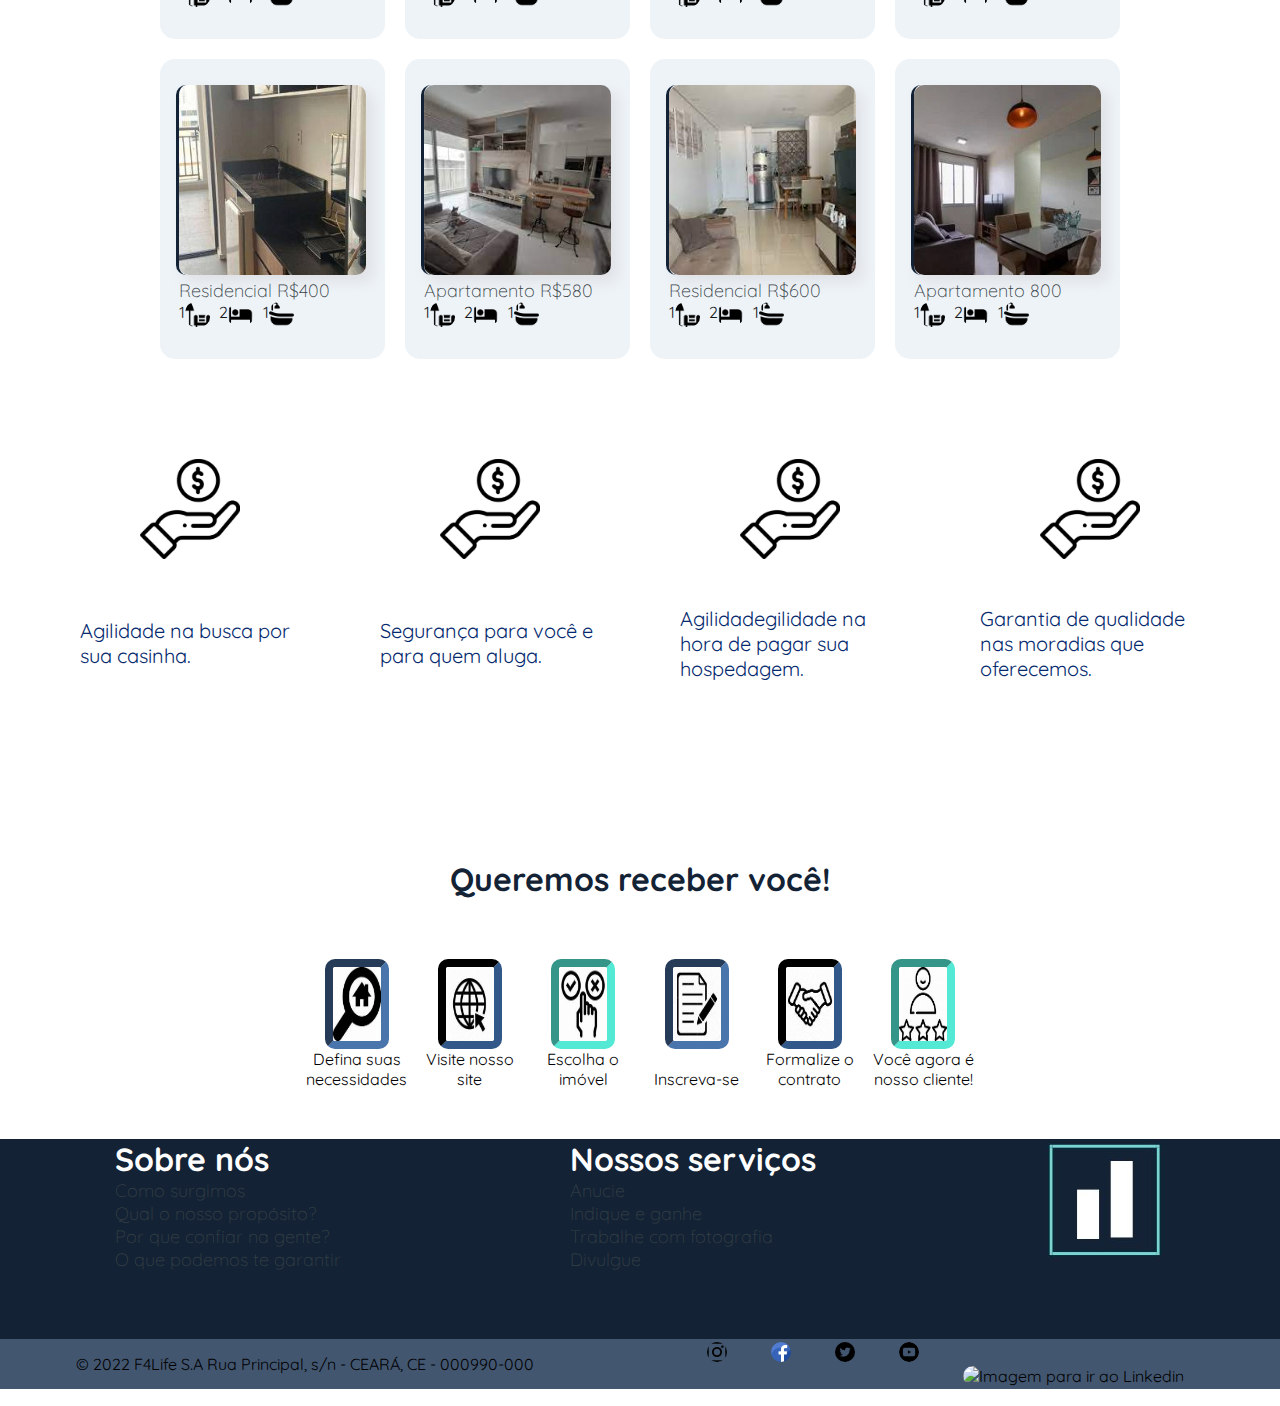
==== commit 14564936: "Ajustes - Felipe" ====
--- a/index.html
+++ b/index.html
@@ -3,17 +3,9 @@
 <head>
     <meta charset="UTF-8">
     <meta http-equiv="X-UA-Compatible" content="IE=edge">
-    <meta name="viewport" content="width=device-width, initial-scale=1.0">
+    <meta name="viewport" content="width=device-width, user-scalable=no, initial-scale=1.0">
     <link href="https://fonts.googleapis.com/css2?family=Open+Sans&family=Quicksand:wght@300&display=swap" rel="stylesheet">
     <link rel="stylesheet" href="./style.css">
-    <link
-      rel="stylesheet"
-      href="https://unpkg.com/swiper/swiper-bundle.min.css"
-    />
-
-    
-    
-
     <title>F4Life</title>
 </head>
 <body>
@@ -37,7 +29,7 @@
         Cadastrar
     </button>
 
-</header>
+    </header>
 
 <body>
     <section class="filtroDeBusca">
@@ -250,7 +242,6 @@
                      </div>
                 </div>
             </div>
-            
 
             <div class="polaroid">
                 <div class="card borda">
@@ -296,82 +287,7 @@
         </div>
 
         </div>
-
-        <!-- cards responsivos -->
-
-        <!-- <section>
-            <div class="container2">
-                <div class="content">
-                    <div class="card">
-                        <div class="card-content">
-                            <div class="image">
-                                <img src="./img/imagem-ap-02.jfif" >
-                            </div>
-
-                            <div class="image">
-                                <img src="./img/imagem-ap-02.jfif" >
-                            </div>
-    
-                        </div>
-                        
-                    </div>
-                </div>
-            </div>
-            <div class="swiper-button-next"></div>
-      <div class="swiper-button-prev"></div>
-
-      
-        </section> -->
-
-        <div class="slider">
-            <input type="radio" name="slider" id="slide1" checked>
-            <input type="radio" name="slider" id="slide2">
-            <input type="radio" name="slider" id="slide3">
-            <input type="radio" name="slider" id="slide4">
-            <input type="radio" name="slider" id="slide5">
-            <div id="slides">
-                <div id="overflow">
-                    <div class="inner">
-                        <div class="slide slide_1">
-                            <div class="slide-content"> 
-                            </div>
-                        </div>
-                        <div class="slide slide_2">
-                            <div class="slide-content">
-                            </div>
-                        </div>
-                        <div class="slide slide_3">
-                            <div class="slide-content">
-                            </div>
-                        </div>
-                        <div class="slide slide_4">
-                            <div class="slide-content">
-                            </div>
-                        </div>
-                    </div>
-                    <a href="./descricao.html"><button class="botao-conhecer-mais">Conhecer mais</button></a>
-                </div>
-            </div>
-            <div id="controls">
-                <label for="slide1"></label>
-                <label for="slide2"></label>
-                <label for="slide3"></label>
-                <label for="slide4"></label>
-            </div>
-            <div id="bullets">
-                <label for="slide1"></label>
-                <label for="slide2"></label>
-                <label for="slide3"></label>
-                <label for="slide4"></label> 
-            </div>
-        </div>
-
-
-
-
-        
-        
-         
+            
     </main>
 
     <div class="sectionVantagens">
@@ -379,7 +295,7 @@
             <div class="celula-grid">
                 <img src="img\projetoTrio_homeVantagens_iconeDinheiro.jpg" alt="imagem not found" width="100px">
                 <p>
-                    Lorem ipsum dolor sit amet. Aut reiciendis adipisci et voluptas voluptatibus et velit consequatur. 
+                    Agilidade na busca por sua casinha. 
                    
                 </p>
 
@@ -387,22 +303,22 @@
             <div class="celula-grid">
                 <img src="img\projetoTrio_homeVantagens_iconeDinheiro.jpg" alt="imagem not found" width="100px">
                 <p>
-                    Lorem ipsum dolor sit amet. Aut reiciendis adipisci et voluptas voluptatibus et velit consequatur. 
-                   
+                    Segurança para você e para quem aluga. 
+    
                 </p>
                 
             </div>
             <div class="celula-grid">
                 <img src="img\projetoTrio_homeVantagens_iconeDinheiro.jpg" alt="imagem not found" width="100px">
                 <p>
-                    Lorem ipsum dolor sit amet. Aut reiciendis adipisci et voluptas voluptatibus et velit consequatur. 
+                    Agilidadegilidade na hora de pagar sua hospedagem. 
                     
                 </p>            
             </div>
             <div class="celula-grid">
                 <img src="img\projetoTrio_homeVantagens_iconeDinheiro.jpg" alt="imagem not found" width="100px">
                 <p>
-                    Lorem ipsum dolor sit amet. Aut reiciendis adipisci et voluptas voluptatibus et velit consequatur. 
+                    Garantia de qualidade nas moradias que oferecemos. 
                    
                     
                 </p>            
@@ -449,7 +365,6 @@
 
 <footer>
     <div class="footer-completo">
-        
         <div class="sobre-nos">
            <h1>Sobre nós</h1>
            <h2>Como surgimos</h2>
@@ -458,7 +373,6 @@
            <h2>O que podemos te garantir</h2>
            
         </div>
-        
         <div class="nossos-servicos">
             <h1>Nossos serviços</h1>
             <h2>Anucie</h2>
@@ -466,38 +380,25 @@
             <h2>Trabalhe com fotografia</h2>
             <h2>Divulgue</h2>  
         </div>
-        
         <div class="img-footer">
             <img class="logo-footer" src="./img/logo.jpg" alt="logo-dentro-do-footer">
-            <h4>asda</h4>
-           </div>
-
-          <div class="img-footer-menor">
-            <img  src="./img/logo.jpg" alt="logo-dentro-do-footer">
-            
            </div>
         
-        
          
 
 </footer>
 
-
-
 <div class="endereço-e-redes-sociais">
-   <h2 class="endereço-final-footer"> © 2022  F4Life S.A 
-    Rua Principal, s/n - CEARÁ, CE - 000990-000</h2>
-
-    <h3>© 2022  F4Life S.A</h3>
+    © 2022  F4Life S.A 
+    Rua Principal, s/n - CEARÁ, CE - 000990-000
 
     <div imagens-redes>
         <img class="img-instagram" src="./img/instagram.png" alt="Imagem para ir ao Instagram">
-        <img class="img-facebook" src="./img/facebook.png" alt="Imagem para ir ao facebook">
+        <img class="img-facebook" src="./img/facebook (1).png" alt="Imagem para ir ao facebook">
         <img class="img-twitter" src="./img/twitter.png" alt="Imagem para ir ao Twitter">
         <img class="img-yt" src="./img/youtube.png" alt="Imagem para ir ao Youtube">
-        
+        <img class="img-linkedin" src="./img/linkedin.png" alt="Imagem para ir ao Linkedin">
      </div>
-     
 </div>
 
 </div>
--- a/style.css
+++ b/style.css
@@ -12,8 +12,7 @@
     justify-content: space-between;
     margin-left: 160px;
     padding-top: 10px;
-    /* color:rgb(0, 247, 255); */
-    
+    /* color:rgb(0, 247, 255); */ 
 }
 
 .logo-cabecalho{
@@ -80,81 +79,166 @@
 
 /* Estilizando filtro de busca */
 
-.background{
-    display: flex;
-    width: 80%;
-    height: 520px;
-    margin: 50px auto 0 auto;
-    border-radius: 15px;
-    background-image: url(/img/f4sale_imagem-cabecalho.jpg);
-    background-repeat: no-repeat;
-    background-size: cover;
-    justify-content: flex-end;
-  }
-
-.filter1{
-    display: flex;
-    flex-direction: column;   
-    justify-content: center; 
-    background-color: rgb(6, 49, 97);
-    height: 470px;
-    width: 320px;
-    margin: 25px; 
-    border-radius: 10px;
-  }
-
-  .filter1-1{
-    display: flex;
-    flex-direction: column;
-    justify-content: flex-start;
-    height: 320px;
-    width: 200px;
-    margin: 15px;    
-    text-align: left;
-  }
-
-  .filter1-2{
-    display: flex;
-    flex-direction: row;
-    justify-content: space-evenly;
-    text-align: left;
-    margin-left: 15px;
-  }
-
-  .campo-form1 {
-    height: 70px;
-    width: 280px;
-    font-size: 16px;  
-    margin-bottom: 10px;  
-    font-family: 'Segoe UI', Tahoma, Geneva, Verdana, sans-serif;
-    padding-left: 10px;
-  }
-
-  .campo-form2 {
-    height: 70px;
-    width: 130px;
-    font-size: 16px;
-    font-family: 'Segoe UI', Tahoma, Geneva, Verdana, sans-serif;
-    padding-left: 10px;
-  }
-
-  #titulo-form {
-    font-family:'Segoe UI', Tahoma, Geneva, Verdana, sans-serif;
-    font-size: 20px;
-    color: white;
-    height: 70px;
-    width: 200px;
-  }
-
-  .button-filter{
-    background-color: white;
-    height: 30px;
-    width: 140px;
-    font-family:'Segoe UI', Tahoma, Geneva, Verdana, sans-serif;
-    margin-top: 20px;
-    margin-bottom: 30px;
-    border-radius: 5px;
-  }
+
+@media screen and (min-device-width: 320px) and (max-device-width:480px) {
+
+    .background{
+        display: flex;
+        width: 100%;
+        height: 540px;
+        margin: 50px auto 0 auto;
+        border-radius: 15px;
+        background-image: url(/img/f4sale_imagem-cabecalho.jpg);
+        background-repeat: no-repeat;
+        background-size: cover;
+        justify-content: flex-end;
+      }
+    
+    .filter1{
+        display: flex;
+        flex-direction: column;   
+        justify-content: center; 
+        background-color: rgb(24, 92, 138);
+        height: 520px;
+        width: 320px;
+        margin: 10px; 
+        border-radius: 10px;
+      }
+    
+      .filter1-1{
+        display: flex;
+        flex-direction: column;
+        justify-content: flex-start;
+        height: 320px;
+        width: 200px;
+        margin: 15px;    
+        text-align: left;
+      }
+    
+      .filter1-2{
+        display: flex;
+        flex-direction: row;
+        justify-content: space-evenly;
+        text-align: left;
+        margin-left: 15px;
+      }
+    
+      .campo-form1 {
+        height: 70px;
+        width: 200px;
+        font-size: 16px;  
+        margin-bottom: 10px;  
+        font-family: 'Segoe UI', Tahoma, Geneva, Verdana, sans-serif;
+        padding-left: 10px;
+      }
+    
+      .campo-form2 {
+        height: 70px;
+        width: 200px;
+        font-size: 16px;
+        margin-bottom: 10px; 
+        font-family: 'Segoe UI', Tahoma, Geneva, Verdana, sans-serif;
+        padding-left: 10px;
+      }
+    
+      #titulo-form {
+        font-family:'Segoe UI', Tahoma, Geneva, Verdana, sans-serif;
+        font-size: 20px;
+        color: white;
+        height: 70px;
+        width: 200px;
+        padding-top: 30px;
+      }
+    
+      .button-filter{
+        background-color: white;
+        height: 30px;
+        width: 140px;
+        font-family:'Segoe UI', Tahoma, Geneva, Verdana, sans-serif;
+        margin-top: 20px;
+        margin-bottom: 40px;
+        border-radius: 5px;
+      }
+    }
+
+    @media screen and (min-device-width: 1200px) {
+
+        .background{
+            display: flex;
+            width: 100%;
+            height: 520px;
+            margin: 50px auto 0 auto;
+            border-radius: 15px;
+            background-image: url(/img/f4sale_imagem-cabecalho.jpg);
+            background-repeat: no-repeat;
+            background-size: cover;
+            justify-content: flex-end;
+          }
+        
+        .filter1{
+            display: flex;
+            flex-direction: column;   
+            justify-content: center; 
+            background-color: rgb(24, 92, 138);
+            height: 470px;
+            width: 320px;
+            margin: 25px; 
+            border-radius: 10px;
+          }
+        
+          .filter1-1{
+            display: flex;
+            flex-direction: column;
+            justify-content: flex-start;
+            height: 320px;
+            width: 200px;
+            margin: 15px;    
+            text-align: left;
+          }
+        
+          .filter1-2{
+            display: flex;
+            flex-direction: row;
+            justify-content: space-evenly;
+            text-align: left;
+            margin-left: 15px;
+          }
+        
+          .campo-form1 {
+            height: 70px;
+            width: 280px;
+            font-size: 16px;  
+            margin-bottom: 10px;  
+            font-family: 'Segoe UI', Tahoma, Geneva, Verdana, sans-serif;
+            padding-left: 10px;
+          }
+        
+          .campo-form2 {
+            height: 70px;
+            width: 130px;
+            font-size: 16px;
+            font-family: 'Segoe UI', Tahoma, Geneva, Verdana, sans-serif;
+            padding-left: 10px;
+          }
+        
+          #titulo-form {
+            font-family:'Segoe UI', Tahoma, Geneva, Verdana, sans-serif;
+            font-size: 20px;
+            color: white;
+            height: 70px;
+            width: 200px;
+          }
+        
+          .button-filter{
+            background-color: white;
+            height: 30px;
+            width: 140px;
+            font-family:'Segoe UI', Tahoma, Geneva, Verdana, sans-serif;
+            margin-top: 20px;
+            margin-bottom: 30px;
+            border-radius: 5px;
+          }
+        }
 
 /* Estilizando imóveis disponíveis */
 
@@ -224,9 +308,7 @@
   
   .icones {
     display: flex;
-    justify-content: flex-start;  
-    
-    
+    justify-content: flex-start;   
   }
   
   
@@ -253,6 +335,8 @@
   
 
 /* Estilizando Vantagens */
+
+@media screen and (min-device-width: 320px) and (max-device-width:480px) {
 
   .sectionVantagens{
       display: grid;
@@ -262,16 +346,13 @@
   }
   
   .grid{
-      background-image: url(https://cdn.pixabay.com/photo/2016/11/29/04/19/ocean-1867285_960_720.jpg);
-      background-repeat: no-repeat;
-      background-size: 100%;
-      background-position: top ;
+      
       display: grid;
-      grid-template-columns: 1fr 1fr 1fr 1fr;
-      grid-template-rows: 1fr;
+      grid-template-columns: 1fr;
+      grid-template-rows: 1fr 1fr 1fr 1fr;
       justify-items: center;
       width: 100%;
-      height: 400px;
+      height: 1000px;
       padding: 40px;
   }
   
@@ -286,8 +367,45 @@
       color:rgb(5, 42, 110);   
       border-radius: 10px;
       padding: 10px;
-}
-  
+  }
+}
+
+@media screen and (min-device-width: 1200px) {
+
+    .sectionVantagens{
+        display: grid;
+        justify-items: center;
+        padding-top: 30px;
+        border-radius: 10px;
+    }
+    
+    .grid{
+        background-image: url(https://cdn.pixabay.com/photo/2016/11/29/04/19/ocean-1867285_960_720.jpg);
+        background-repeat: no-repeat;
+        background-size: 100%;
+        background-position: top ;
+        display: grid;
+        grid-template-columns: 1fr 1fr 1fr 1fr;
+        grid-template-rows: 1fr;
+        justify-items: center;
+        width: 100%;
+        height: 400px;
+        padding: 40px;
+    }
+    
+    .celula-grid{
+        background-color: white;
+        display: grid;
+        justify-items: center;
+        width: 80%;
+        height:90%;
+        text-align: left;
+        font-size: 20px;
+        color:rgb(5, 42, 110);   
+        border-radius: 10px;
+        padding: 10px;
+    }
+  }
 
 /* ajustando a mais do "passo a passo" para contratar */
 
@@ -607,7 +725,6 @@
         display: none;
     
     }
-    
         
 }
 
@@ -665,56 +782,28 @@
 
 /* footer */
 
-
-
-
-
-
 body {
     font-family: 'Quicksand', sans-serif; 
 }
 
 .footer-completo {
     display: flex;
-    
-    
-    
 }
 
 section {
     margin: 30px;
-    
 }
 
 h2 {
     font-size: 18px;
-    font-weight: lighter;
-    
+    font-weight: lighter;   
 }
 
 footer {
     width: 100%;
     height: 200px;
     background-color: rgb(19, 34, 53);
-    color: white;
-    
-}
-
-.img-footer-menor{
-    visibility: hidden
-}
-
-
-h3 {
-    visibility: hidden;
-}
-
-.container2 {
-    display: none;
-}
-
-.slider{
-    display: none;
+    color: white;   
 }
 
 .footer-completo {
@@ -731,7 +820,7 @@
     background-color: rgb(66, 86, 112);
 }
 
- .img-instagram {
+.img-instagram {
     width: 20px;
     margin: 20px;
 }
@@ -760,198 +849,13 @@
     margin: 20px;
 } 
 
- .logo-footer {
+.logo-footer {
     display: flex;
     align-items: end;
 } 
 
-@media screen and (min-device-width: 320px) and (max-device-width:480px) {
-    
-     .footer-completo {
-        visibility: hidden
-    }
-    .endereço-final-footer{
-        visibility: hidden
-    }
-
-    .slider{
-        display: block;
-    }
-
-    .endereço-e-redes-sociais{
-        display: flex;
-        flex-direction: column;
-       
-    }
-    
-    .endereço-e-redes-sociais {
-        display: flex;
-        align-items: center;
-        justify-content: space-around;
-        width: 100%;
-        height: 110px;
-        background-color: rgb(66, 86, 112);
-    }
-
-    h3 {
-        visibility: visible;
-    }
-
-    .polaroid{display: none;}
-
-    /* .container2 {
-        display: block;
-    }
-
-    *{
-        margin: 0;
-        padding: 0;
-        box-sizing: border-box;
-
-    }
-
-    section .card .image {
-        height: 90%;
-        width: 90%;
-        border-radius: 10%;
-        padding: 3px;
-        margin: 10px;
-        background: #7d2ae8;
-
-    }
-
-    section .card .image img {
-        height: 50%;
-        width: 90%;
-        object-fit: cover;
-        border: 3px solid #fff;
-        text-align: center;
-    }
-
-    .card {
-        background: #fff;
-        border-radius: 20px;
-    } */
-
-
-
-    #slider ipnput[type-radio]{
-        display: none;
-    }
-
-    #slider label {
-        cursor: pointer;
-    }
-
-    #slides {
-        padding: 30px;
-        border: 3px solid #ccc;
-        background: rgb(66, 86, 112);
-        position: relative;
-        z-index: 1;
-    }
-    #overflow {
-        width: 100%;
-        overflow: hidden;
-    }
-
-    #slide1:checked ~ #slides .inner {
-        margin-left: 4%;
-    }
-    #slide2:checked ~ #slides .inner {
-        margin-left: -100%;
-    }
-
-    #slide3:checked ~ #slides .inner {
-        margin-left: -200%;
-    }
-
-    #slide4:checked ~ #slides .inner {
-        margin-left: -300%;
-    }
-
-    #slides .inner {
-        transition: margin-left 800ms cubic-bezier(0.770, 0.000, 0.175, 1.000 );
-        width: 400%;
-        /* line-height: 0; */
-        height: 200px;
-    }
-
-    #slides .slide {
-        width: 22%;
-        margin: 8px;
-        float: left;
-        display: block;
-        height: 100px;
-    }
-
-    #slides .slide_1{
-
-        background-image: url(./img/imagem-ap-02.jfif);
-        border-radius: 10px;
-        width: 220px;
-        height: 200px;
-    }
-
-    #slides .slide_2{
-        background-image: url(./img/imagem-ap-03.jfif);
-        border-radius: 10px;
-        width: 220px;
-        height: 200px;
-    }
-
-    #slides .slide_3{
-        background-image: url(./img/imagem-ap-04.jfif);
-        border-radius: 10px;
-        width: 220px;
-        height: 200px;
-    }
-
-    #slides .slide_4{
-        background-image: url(./img/imagem-ap-05.jfif);
-        border-radius: 10px;
-        width: 220px;
-        height: 200px;
-    }
-
-    .slide-content {
-        padding: 10px;
-        
-    }
-
-    .botao-conhecer-mais {
-    background-color: #4CAF50; 
-    border: none;
+.nossos-servicos{
     color: white;
-    padding: 10px 10px;
-    margin: 16px;
-    text-align: center;
-    text-decoration: none;
-    display: inline-block;
-    font-size: 16px;
-    
-    }
-
- 
-
-
-
-
-
-    
-
-    
-  
-  
-
-
-
-    
-
-}
-
-    
-
-
-
-
+}
+
+
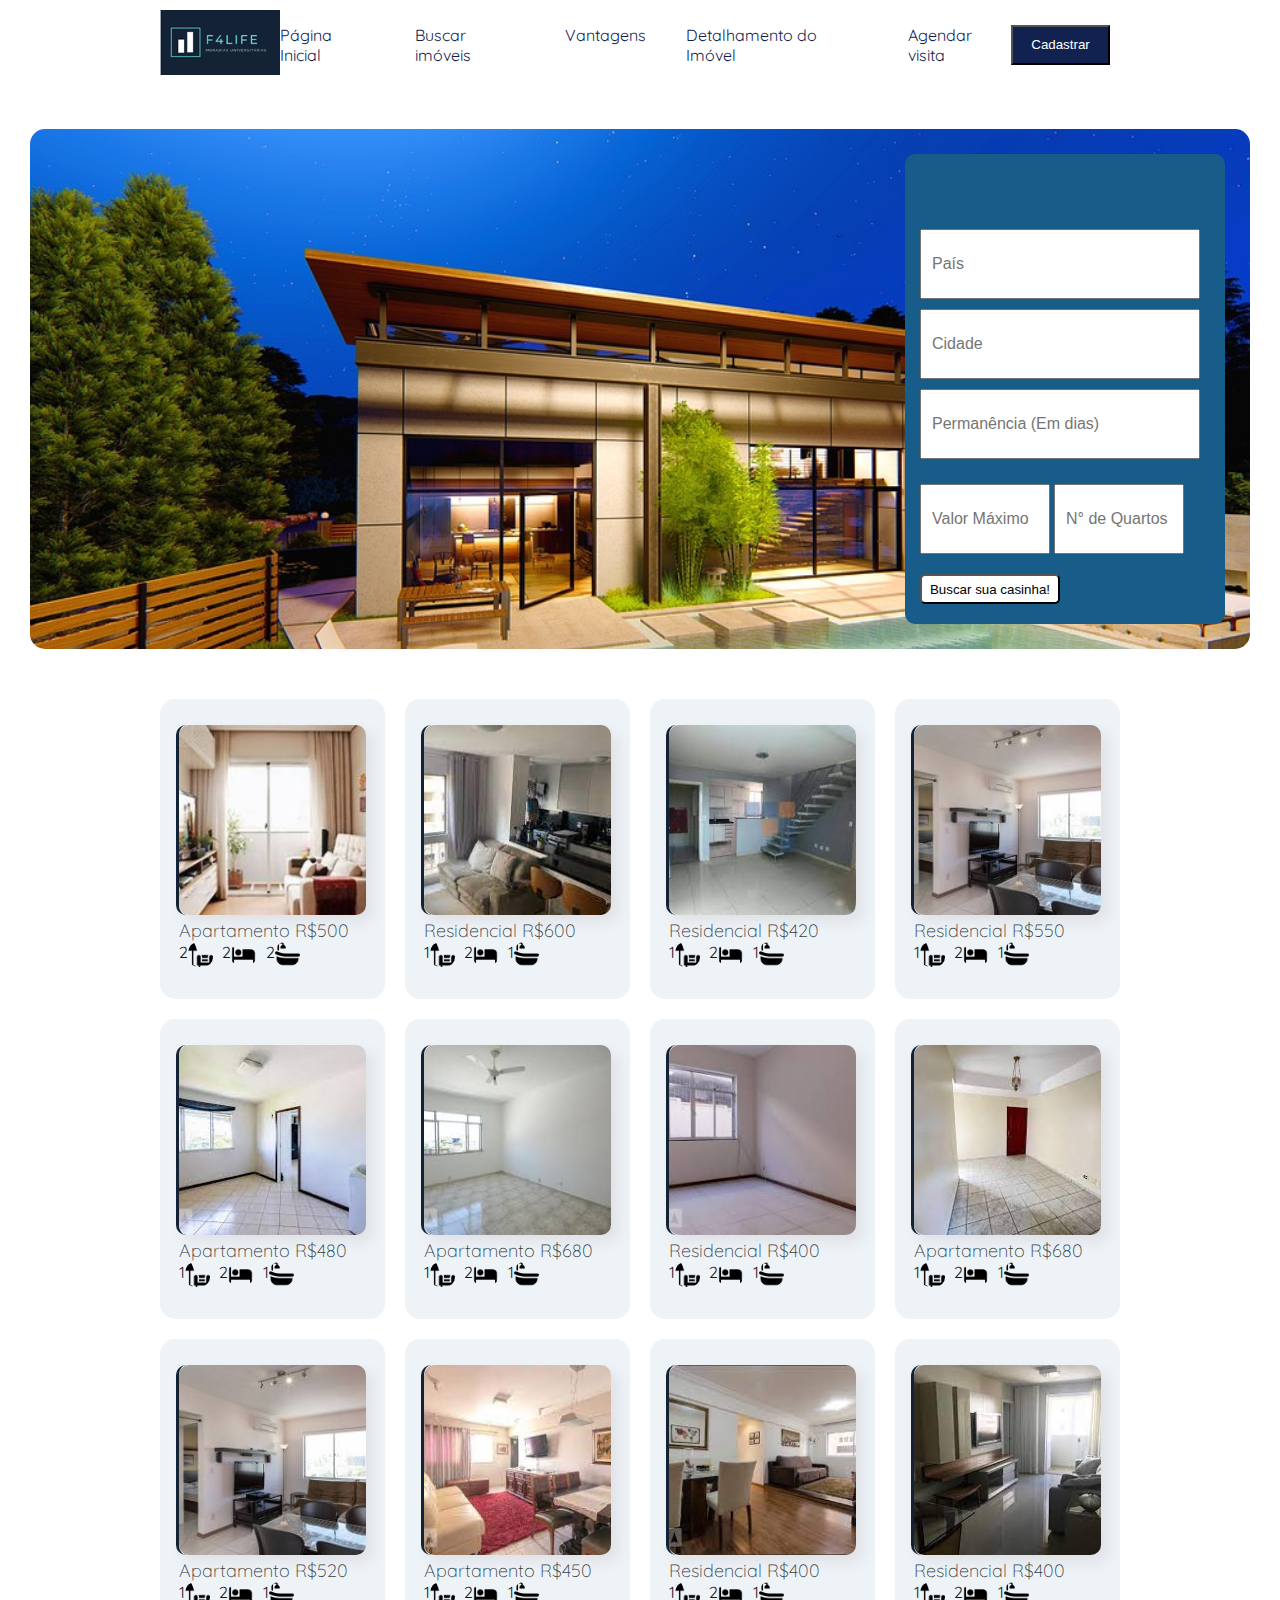
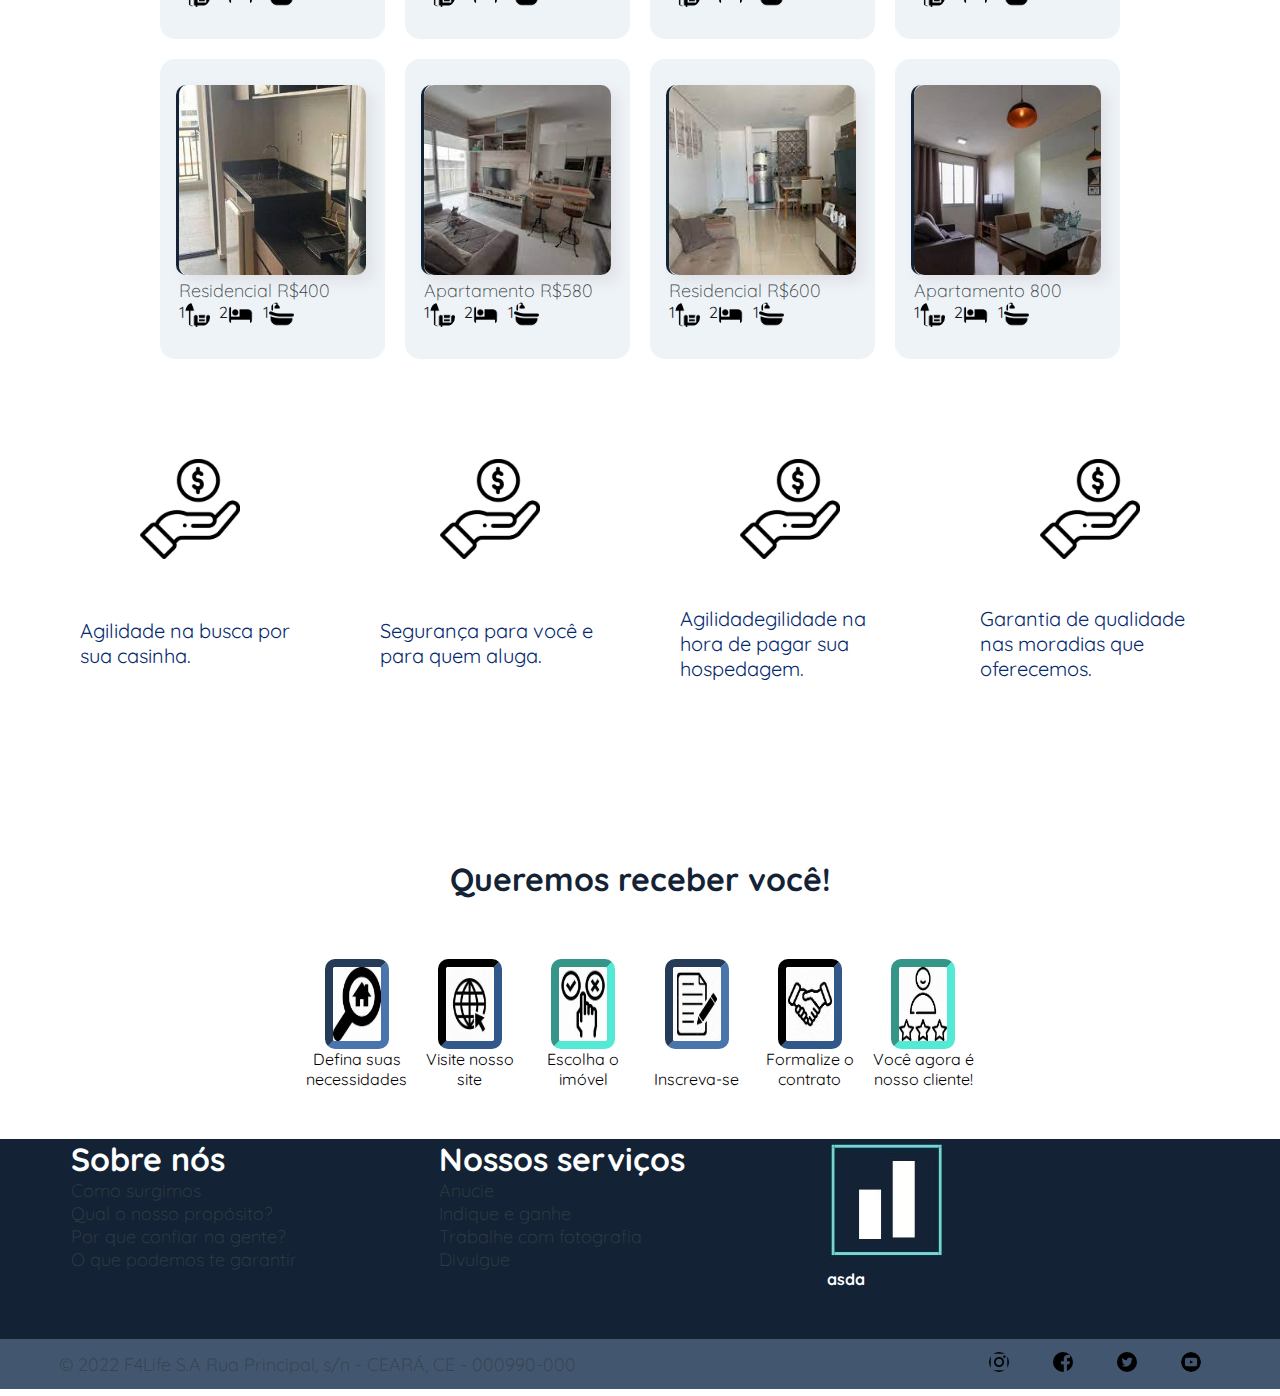
==== commit 8ba26a57: "Merge branch 'master' into ajustes-Felipe" ====
--- a/index.html
+++ b/index.html
@@ -6,6 +6,14 @@
     <meta name="viewport" content="width=device-width, user-scalable=no, initial-scale=1.0">
     <link href="https://fonts.googleapis.com/css2?family=Open+Sans&family=Quicksand:wght@300&display=swap" rel="stylesheet">
     <link rel="stylesheet" href="./style.css">
+    <link
+      rel="stylesheet"
+      href="https://unpkg.com/swiper/swiper-bundle.min.css"
+    />
+
+    
+    
+
     <title>F4Life</title>
 </head>
 <body>
@@ -20,7 +28,7 @@
         <a href="buscaImoveis.html">Buscar imóveis</a>
         <a id="vant" href="vantagens.html">Vantagens</a>
         <a id="desc" href="descricao.html">Detalhamento do Imóvel</a>
-        <a href="agendamento.html">Agendar visita</a>
+        <a id="agend" href="agendamento.html">Agendar visita</a>
         
     </nav>
     
@@ -242,6 +250,7 @@
                      </div>
                 </div>
             </div>
+            
 
             <div class="polaroid">
                 <div class="card borda">
@@ -287,7 +296,82 @@
         </div>
 
         </div>
-            
+
+        <!-- cards responsivos -->
+
+        <!-- <section>
+            <div class="container2">
+                <div class="content">
+                    <div class="card">
+                        <div class="card-content">
+                            <div class="image">
+                                <img src="./img/imagem-ap-02.jfif" >
+                            </div>
+
+                            <div class="image">
+                                <img src="./img/imagem-ap-02.jfif" >
+                            </div>
+    
+                        </div>
+                        
+                    </div>
+                </div>
+            </div>
+            <div class="swiper-button-next"></div>
+      <div class="swiper-button-prev"></div>
+
+      
+        </section> -->
+
+        <div class="slider">
+            <input type="radio" name="slider" id="slide1" checked>
+            <input type="radio" name="slider" id="slide2">
+            <input type="radio" name="slider" id="slide3">
+            <input type="radio" name="slider" id="slide4">
+            <input type="radio" name="slider" id="slide5">
+            <div id="slides">
+                <div id="overflow">
+                    <div class="inner">
+                        <div class="slide slide_1">
+                            <div class="slide-content"> 
+                            </div>
+                        </div>
+                        <div class="slide slide_2">
+                            <div class="slide-content">
+                            </div>
+                        </div>
+                        <div class="slide slide_3">
+                            <div class="slide-content">
+                            </div>
+                        </div>
+                        <div class="slide slide_4">
+                            <div class="slide-content">
+                            </div>
+                        </div>
+                    </div>
+                    <a href="./descricao.html"><button class="botao-conhecer-mais">Conhecer mais</button></a>
+                </div>
+            </div>
+            <div id="controls">
+                <label for="slide1"></label>
+                <label for="slide2"></label>
+                <label for="slide3"></label>
+                <label for="slide4"></label>
+            </div>
+            <div id="bullets">
+                <label for="slide1"></label>
+                <label for="slide2"></label>
+                <label for="slide3"></label>
+                <label for="slide4"></label> 
+            </div>
+        </div>
+
+
+
+
+        
+        
+         
     </main>
 
     <div class="sectionVantagens">
@@ -365,6 +449,7 @@
 
 <footer>
     <div class="footer-completo">
+        
         <div class="sobre-nos">
            <h1>Sobre nós</h1>
            <h2>Como surgimos</h2>
@@ -373,6 +458,7 @@
            <h2>O que podemos te garantir</h2>
            
         </div>
+        
         <div class="nossos-servicos">
             <h1>Nossos serviços</h1>
             <h2>Anucie</h2>
@@ -380,25 +466,38 @@
             <h2>Trabalhe com fotografia</h2>
             <h2>Divulgue</h2>  
         </div>
+        
         <div class="img-footer">
             <img class="logo-footer" src="./img/logo.jpg" alt="logo-dentro-do-footer">
+            <h4>asda</h4>
            </div>
+
+          <div class="img-footer-menor">
+            <img  src="./img/logo.jpg" alt="logo-dentro-do-footer">
+            
+           </div>
+        
         
          
 
 </footer>
 
+
+
 <div class="endereço-e-redes-sociais">
-    © 2022  F4Life S.A 
-    Rua Principal, s/n - CEARÁ, CE - 000990-000
+   <h2 class="endereço-final-footer"> © 2022  F4Life S.A 
+    Rua Principal, s/n - CEARÁ, CE - 000990-000</h2>
+
+    <h3>© 2022  F4Life S.A</h3>
 
     <div imagens-redes>
         <img class="img-instagram" src="./img/instagram.png" alt="Imagem para ir ao Instagram">
-        <img class="img-facebook" src="./img/facebook (1).png" alt="Imagem para ir ao facebook">
+        <img class="img-facebook" src="./img/facebook.png" alt="Imagem para ir ao facebook">
         <img class="img-twitter" src="./img/twitter.png" alt="Imagem para ir ao Twitter">
         <img class="img-yt" src="./img/youtube.png" alt="Imagem para ir ao Youtube">
-        <img class="img-linkedin" src="./img/linkedin.png" alt="Imagem para ir ao Linkedin">
+        
      </div>
+     
 </div>
 
 </div>
--- a/style.css
+++ b/style.css
@@ -56,8 +56,8 @@
         border-radius: 0;
         padding-right: 1em;
               
-       
-    }
+    }
+
     .botao-cabecalho{
         display: none;
     }
@@ -315,8 +315,7 @@
   .sala {
     width: 25px;
     margin-right: 5%;
-    
-  }
+ }
 
   .cama {
     width: 25px;
@@ -611,33 +610,69 @@
 
 @media screen and (min-device-width: 320px) and (max-device-width:480px) {
     
-    .cabecalho{
-        padding-left: 1em;
-        
-    }
+       
+        .cabecalho{
+            display:flex;
+            /* margin-left: 5px; */
+            padding: 2em;
+            margin-right: 200px;
+            
+        }
+        
+        .logo-cabecalho{
+            display: flex;
+            width: 20vw;
+            height: 5vh;
+            border-radius: 0;
+            padding-right: 1em;
+                  
+           
+        }
+
+        .botao-cabecalho{
+            display: none;
+        }
+    
+        .menu-cabecalho{
+            font-size: 10px;
+            
+        }
+    
+        #vant{
+            display:none;
+        }
+
+        #desc{
+            display:none;
+        }
+
+       
+        
+        
+    }
+    
+          
    
-    .descricao{
-        display: grid;
-    
-    }
-    
-    .principal{
+
+    .adicional{
+        display: none;
+    }
+
+    .foto1{
+
         display: flex;
+        /* flex-direction: column; */
         justify-content: center;
-
-    }
-
-    .foto1{
-        display: flex;
-        width: 200%;
-        align-items: center;
-        text-align: center;
-                      
-    }
-
-    /* .adicional{
-        display: none;
-    } */
+        margin-right: 3em;
+        padding: 0;
+        /* display: flex;
+        /* grid-template-columns: 1fr; */
+        width:100%;
+        margin-left: 0;
+    
+    }
+
+    
 
     .texto{
         font-size:xx-small;
@@ -660,6 +695,7 @@
         width:100px;
         height: 30px;
         font-size: xx-small;
+        justify-content: center;
     }
 
     #botao-agend{
@@ -667,7 +703,6 @@
         
     }
 
-}
 
 /* página de agendar visita */
 
@@ -725,6 +760,7 @@
         display: none;
     
     }
+    
         
 }
 
@@ -782,6 +818,11 @@
 
 /* footer */
 
+
+
+
+
+
 body {
     font-family: 'Quicksand', sans-serif; 
 }
@@ -806,6 +847,23 @@
     color: white;   
 }
 
+.img-footer-menor{
+    visibility: hidden
+}
+
+
+h3 {
+    visibility: hidden;
+}
+
+.container2 {
+    display: none;
+}
+
+.slider{
+    display: none;
+}
+
 .footer-completo {
     display: flex;
     justify-content: space-around;
@@ -854,8 +912,182 @@
     align-items: end;
 } 
 
+
 .nossos-servicos{
     color: white;
 }
 
 
+@media screen and (min-device-width: 320px) and (max-device-width:480px) {
+    
+     .footer-completo {
+        visibility: hidden
+    }
+    .endereço-final-footer{
+        visibility: hidden
+    }
+
+    .slider{
+        display: block;
+    }
+
+    .endereço-e-redes-sociais{
+        display: flex;
+        flex-direction: column;
+       
+    }
+    
+    .endereço-e-redes-sociais {
+        display: flex;
+        align-items: center;
+        justify-content: space-around;
+        width: 100%;
+        height: 110px;
+        background-color: rgb(66, 86, 112);
+    }
+
+    h3 {
+        visibility: visible;
+    }
+
+    .polaroid{display: none;}
+
+    /* .container2 {
+        display: block;
+    }
+
+    *{
+        margin: 0;
+        padding: 0;
+        box-sizing: border-box;
+
+    }
+
+    section .card .image {
+        height: 90%;
+        width: 90%;
+        border-radius: 10%;
+        padding: 3px;
+        margin: 10px;
+        background: #7d2ae8;
+
+    }
+
+    section .card .image img {
+        height: 50%;
+        width: 90%;
+        object-fit: cover;
+        border: 3px solid #fff;
+        text-align: center;
+    }
+
+    .card {
+        background: #fff;
+        border-radius: 20px;
+    } */
+
+
+
+    #slider ipnput[type-radio]{
+        display: none;
+    }
+
+    #slider label {
+        cursor: pointer;
+    }
+
+    #slides {
+        padding: 30px;
+        border: 3px solid #ccc;
+        background: rgb(66, 86, 112);
+        position: relative;
+        z-index: 1;
+    }
+    #overflow {
+        width: 100%;
+        overflow: hidden;
+    }
+
+    #slide1:checked ~ #slides .inner {
+        margin-left: 4%;
+    }
+    #slide2:checked ~ #slides .inner {
+        margin-left: -100%;
+    }
+
+    #slide3:checked ~ #slides .inner {
+        margin-left: -200%;
+    }
+
+    #slide4:checked ~ #slides .inner {
+        margin-left: -300%;
+    }
+
+    #slides .inner {
+        transition: margin-left 800ms cubic-bezier(0.770, 0.000, 0.175, 1.000 );
+        width: 400%;
+        /* line-height: 0; */
+        height: 200px;
+    }
+
+    #slides .slide {
+        width: 22%;
+        margin: 8px;
+        float: left;
+        display: block;
+        height: 100px;
+    }
+
+    #slides .slide_1{
+
+        background-image: url(./img/imagem-ap-02.jfif);
+        border-radius: 10px;
+        width: 220px;
+        height: 200px;
+    }
+
+    #slides .slide_2{
+        background-image: url(./img/imagem-ap-03.jfif);
+        border-radius: 10px;
+        width: 220px;
+        height: 200px;
+    }
+
+    #slides .slide_3{
+        background-image: url(./img/imagem-ap-04.jfif);
+        border-radius: 10px;
+        width: 220px;
+        height: 200px;
+    }
+
+    #slides .slide_4{
+        background-image: url(./img/imagem-ap-05.jfif);
+        border-radius: 10px;
+        width: 220px;
+        height: 200px;
+    }
+
+    .slide-content {
+        padding: 10px;
+        
+    }
+
+    .botao-conhecer-mais {
+    background-color: #4CAF50; 
+    border: none;
+    color: white;
+    padding: 10px 10px;
+    margin: 16px;
+    text-align: center;
+    text-decoration: none;
+    display: inline-block;
+    font-size: 16px;
+    
+    }
+
+     
+}
+
+    
+
+
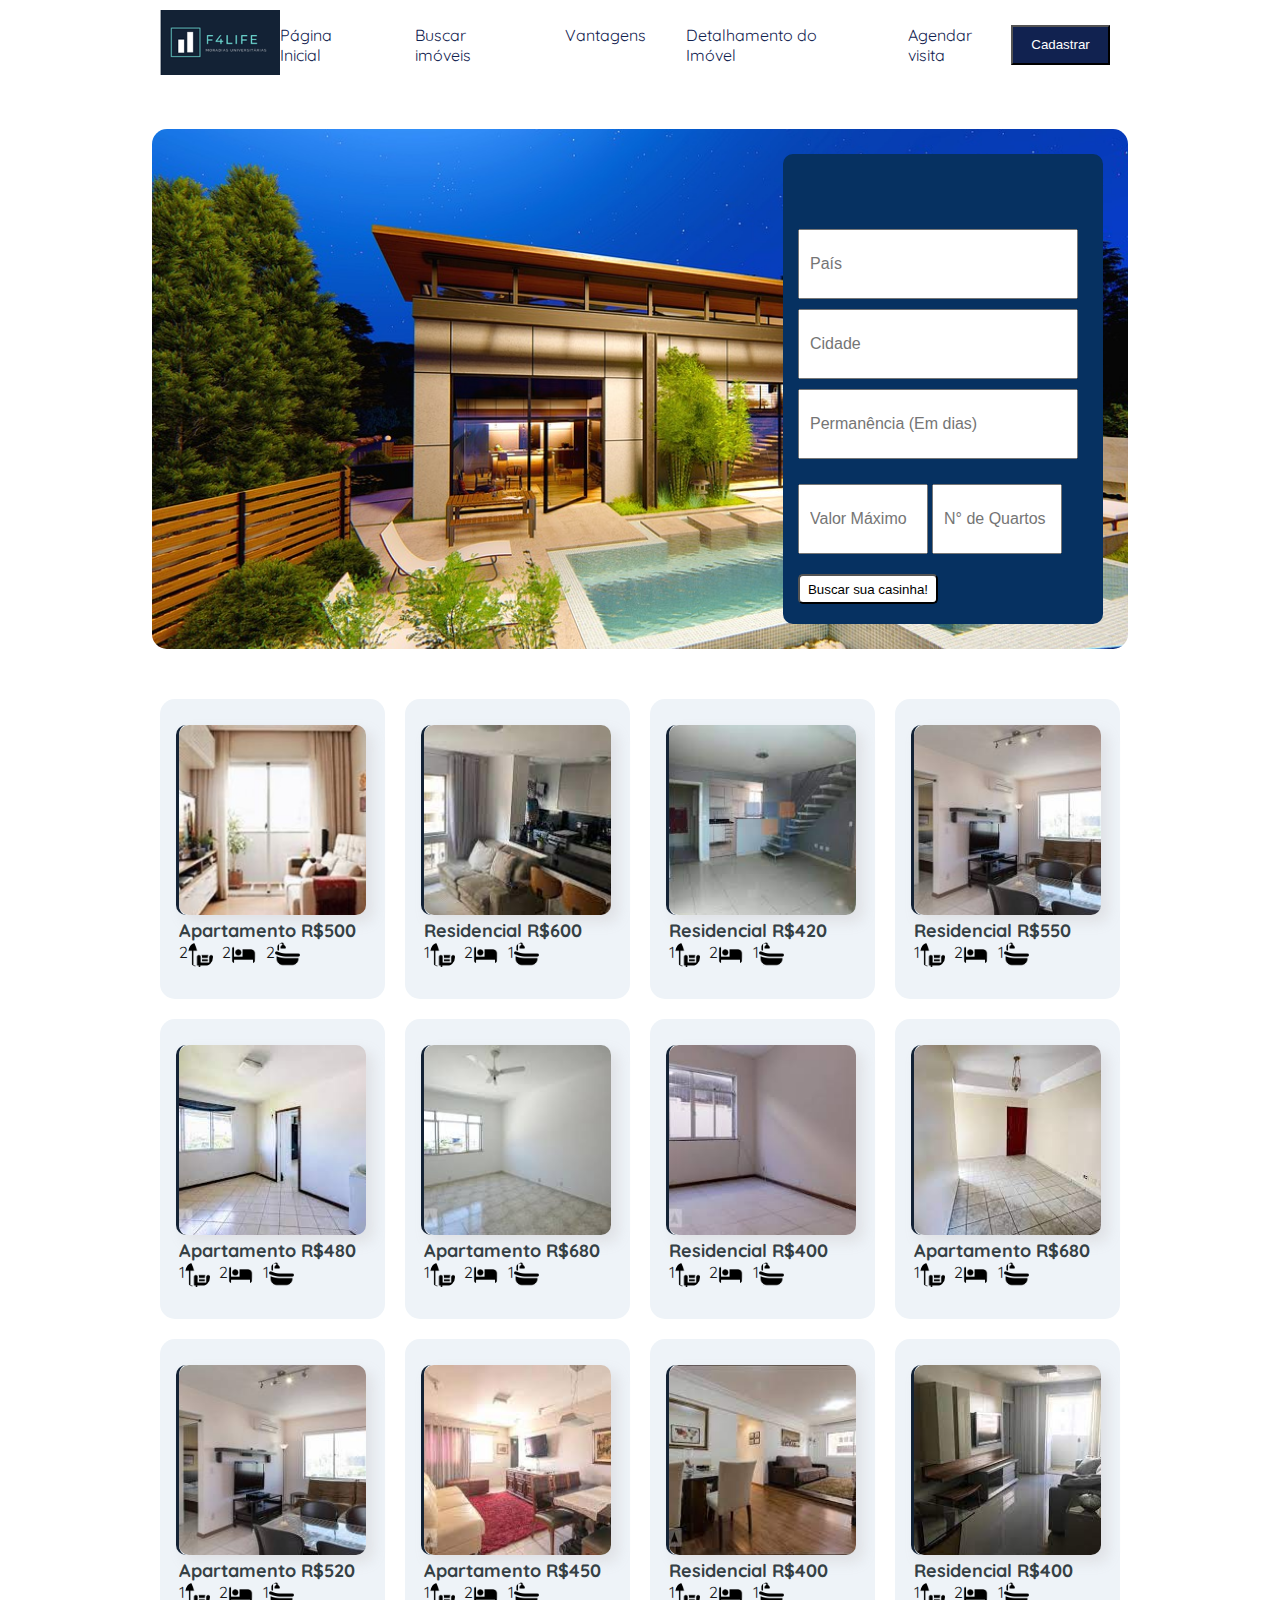
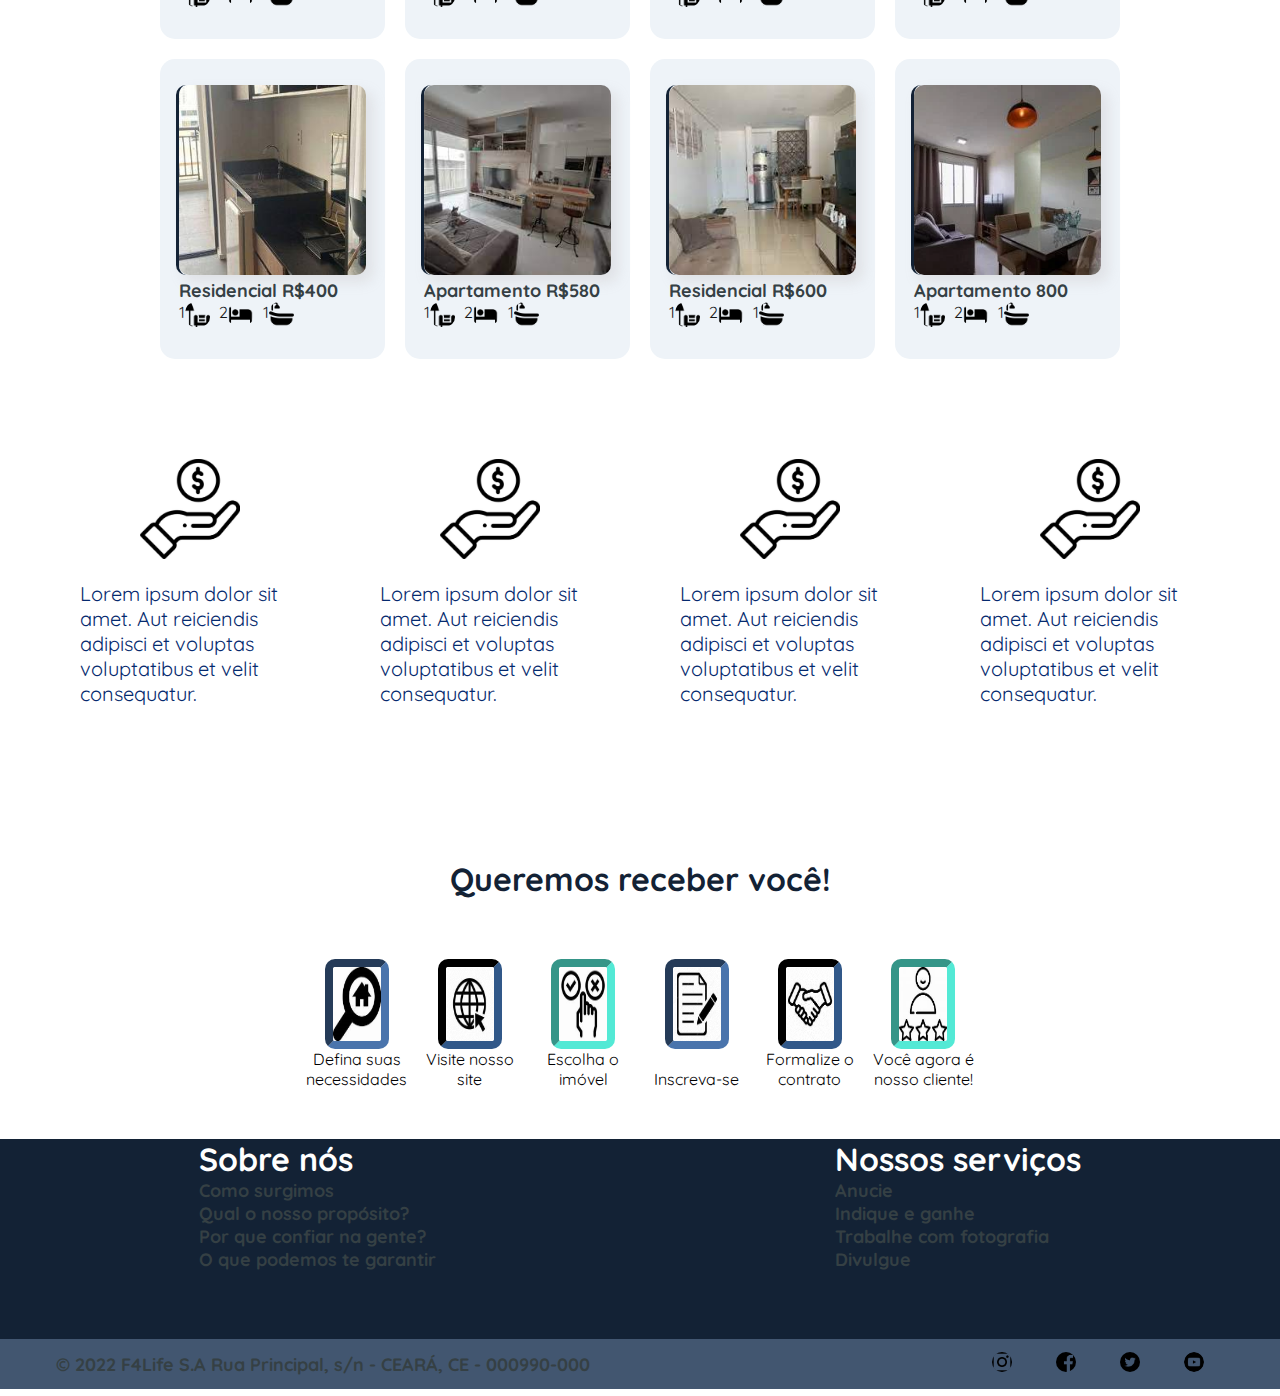
==== commit 5b962344: "ajustes de hiperlink e footer" ====
--- a/index.html
+++ b/index.html
@@ -3,7 +3,7 @@
 <head>
     <meta charset="UTF-8">
     <meta http-equiv="X-UA-Compatible" content="IE=edge">
-    <meta name="viewport" content="width=device-width, user-scalable=no, initial-scale=1.0">
+    <meta name="viewport" content="width=device-width, initial-scale=1.0">
     <link href="https://fonts.googleapis.com/css2?family=Open+Sans&family=Quicksand:wght@300&display=swap" rel="stylesheet">
     <link rel="stylesheet" href="./style.css">
     <link
@@ -25,8 +25,8 @@
 
     <nav class="menu-cabecalho">
         <a href="index.html">Página Inicial</a>
-        <a href="buscaImoveis.html">Buscar imóveis</a>
-        <a id="vant" href="vantagens.html">Vantagens</a>
+        <a  href="#buscImov">Buscar imóveis</a>
+        <a id="vant" href="#sessaoVantagem">Vantagens</a>
         <a id="desc" href="descricao.html">Detalhamento do Imóvel</a>
         <a id="agend" href="agendamento.html">Agendar visita</a>
         
@@ -37,7 +37,7 @@
         Cadastrar
     </button>
 
-    </header>
+</header>
 
 <body>
     <section class="filtroDeBusca">
@@ -62,7 +62,7 @@
         </div>    
     </section>
 
-    <main class="imoveisDisponiveis">
+    <main id="buscImov" class="imoveisDisponiveis">
         <div class="container">
             <div class="polaroid">
                 <div class="card borda">
@@ -374,12 +374,12 @@
          
     </main>
 
-    <div class="sectionVantagens">
+    <div id="sessaoVantagem"class="sectionVantagens">
         <div class="grid">
             <div class="celula-grid">
                 <img src="img\projetoTrio_homeVantagens_iconeDinheiro.jpg" alt="imagem not found" width="100px">
                 <p>
-                    Agilidade na busca por sua casinha. 
+                    Lorem ipsum dolor sit amet. Aut reiciendis adipisci et voluptas voluptatibus et velit consequatur. 
                    
                 </p>
 
@@ -387,22 +387,22 @@
             <div class="celula-grid">
                 <img src="img\projetoTrio_homeVantagens_iconeDinheiro.jpg" alt="imagem not found" width="100px">
                 <p>
-                    Segurança para você e para quem aluga. 
-    
+                    Lorem ipsum dolor sit amet. Aut reiciendis adipisci et voluptas voluptatibus et velit consequatur. 
+                   
                 </p>
                 
             </div>
             <div class="celula-grid">
                 <img src="img\projetoTrio_homeVantagens_iconeDinheiro.jpg" alt="imagem not found" width="100px">
                 <p>
-                    Agilidadegilidade na hora de pagar sua hospedagem. 
+                    Lorem ipsum dolor sit amet. Aut reiciendis adipisci et voluptas voluptatibus et velit consequatur. 
                     
                 </p>            
             </div>
             <div class="celula-grid">
                 <img src="img\projetoTrio_homeVantagens_iconeDinheiro.jpg" alt="imagem not found" width="100px">
                 <p>
-                    Garantia de qualidade nas moradias que oferecemos. 
+                    Lorem ipsum dolor sit amet. Aut reiciendis adipisci et voluptas voluptatibus et velit consequatur. 
                    
                     
                 </p>            
@@ -451,34 +451,21 @@
     <div class="footer-completo">
         
         <div class="sobre-nos">
-           <h1>Sobre nós</h1>
-           <h2>Como surgimos</h2>
-           <h2>Qual o nosso propósito?</h2>
-           <h2>Por que confiar na gente?</h2>
-           <h2>O que podemos te garantir</h2>
+           <a href="#"><h1>Sobre nós</h1></a>
+           <a href="#"><h2>Como surgimos</h2></a>
+           <a href="#"><h2>Qual o nosso propósito?</h2></a>
+           <a href="#"> <h2>Por que confiar na gente?</h2></a>
+            <a href="#"><h2>O que podemos te garantir</h2></a>
            
         </div>
         
         <div class="nossos-servicos">
-            <h1>Nossos serviços</h1>
-            <h2>Anucie</h2>
-            <h2>Indique e ganhe</h2>
-            <h2>Trabalhe com fotografia</h2>
-            <h2>Divulgue</h2>  
-        </div>
-        
-        <div class="img-footer">
-            <img class="logo-footer" src="./img/logo.jpg" alt="logo-dentro-do-footer">
-            <h4>asda</h4>
-           </div>
-
-          <div class="img-footer-menor">
-            <img  src="./img/logo.jpg" alt="logo-dentro-do-footer">
-            
-           </div>
-        
-        
-         
+            <a href="#"><h1>Nossos serviços</h1></a>
+            <a href="#"><h2>Anucie</h2></a>
+            <a href="#"><h2>Indique e ganhe</h2></a>
+            <a href="#"><h2>Trabalhe com fotografia</h2></a>
+            <a href="#"><h2>Divulgue</h2>  </a>
+        </div>
 
 </footer>
 
@@ -491,10 +478,10 @@
     <h3>© 2022  F4Life S.A</h3>
 
     <div imagens-redes>
-        <img class="img-instagram" src="./img/instagram.png" alt="Imagem para ir ao Instagram">
-        <img class="img-facebook" src="./img/facebook.png" alt="Imagem para ir ao facebook">
-        <img class="img-twitter" src="./img/twitter.png" alt="Imagem para ir ao Twitter">
-        <img class="img-yt" src="./img/youtube.png" alt="Imagem para ir ao Youtube">
+        <a href=""><img class="img-instagram" src="./img/instagram.png" alt="Imagem para ir ao Instagram"></a>
+        <a href=""><img class="img-facebook" src="./img/facebook.png" alt="Imagem para ir ao facebook"></a>
+        <a href=""><img class="img-twitter" src="./img/twitter.png" alt="Imagem para ir ao Twitter"></a>
+        <a href=""><img class="img-yt" src="./img/youtube.png" alt="Imagem para ir ao Youtube"></a>
         
      </div>
      
@@ -502,5 +489,6 @@
 
 </div>
 
+
 </html>
 
--- a/style.css
+++ b/style.css
@@ -12,7 +12,8 @@
     justify-content: space-between;
     margin-left: 160px;
     padding-top: 10px;
-    /* color:rgb(0, 247, 255); */ 
+    /* color:rgb(0, 247, 255); */
+    
 }
 
 .logo-cabecalho{
@@ -79,166 +80,81 @@
 
 /* Estilizando filtro de busca */
 
-
-@media screen and (min-device-width: 320px) and (max-device-width:480px) {
-
-    .background{
-        display: flex;
-        width: 100%;
-        height: 540px;
-        margin: 50px auto 0 auto;
-        border-radius: 15px;
-        background-image: url(/img/f4sale_imagem-cabecalho.jpg);
-        background-repeat: no-repeat;
-        background-size: cover;
-        justify-content: flex-end;
-      }
-    
-    .filter1{
-        display: flex;
-        flex-direction: column;   
-        justify-content: center; 
-        background-color: rgb(24, 92, 138);
-        height: 520px;
-        width: 320px;
-        margin: 10px; 
-        border-radius: 10px;
-      }
-    
-      .filter1-1{
-        display: flex;
-        flex-direction: column;
-        justify-content: flex-start;
-        height: 320px;
-        width: 200px;
-        margin: 15px;    
-        text-align: left;
-      }
-    
-      .filter1-2{
-        display: flex;
-        flex-direction: row;
-        justify-content: space-evenly;
-        text-align: left;
-        margin-left: 15px;
-      }
-    
-      .campo-form1 {
-        height: 70px;
-        width: 200px;
-        font-size: 16px;  
-        margin-bottom: 10px;  
-        font-family: 'Segoe UI', Tahoma, Geneva, Verdana, sans-serif;
-        padding-left: 10px;
-      }
-    
-      .campo-form2 {
-        height: 70px;
-        width: 200px;
-        font-size: 16px;
-        margin-bottom: 10px; 
-        font-family: 'Segoe UI', Tahoma, Geneva, Verdana, sans-serif;
-        padding-left: 10px;
-      }
-    
-      #titulo-form {
-        font-family:'Segoe UI', Tahoma, Geneva, Verdana, sans-serif;
-        font-size: 20px;
-        color: white;
-        height: 70px;
-        width: 200px;
-        padding-top: 30px;
-      }
-    
-      .button-filter{
-        background-color: white;
-        height: 30px;
-        width: 140px;
-        font-family:'Segoe UI', Tahoma, Geneva, Verdana, sans-serif;
-        margin-top: 20px;
-        margin-bottom: 40px;
-        border-radius: 5px;
-      }
-    }
-
-    @media screen and (min-device-width: 1200px) {
-
-        .background{
-            display: flex;
-            width: 100%;
-            height: 520px;
-            margin: 50px auto 0 auto;
-            border-radius: 15px;
-            background-image: url(/img/f4sale_imagem-cabecalho.jpg);
-            background-repeat: no-repeat;
-            background-size: cover;
-            justify-content: flex-end;
-          }
-        
-        .filter1{
-            display: flex;
-            flex-direction: column;   
-            justify-content: center; 
-            background-color: rgb(24, 92, 138);
-            height: 470px;
-            width: 320px;
-            margin: 25px; 
-            border-radius: 10px;
-          }
-        
-          .filter1-1{
-            display: flex;
-            flex-direction: column;
-            justify-content: flex-start;
-            height: 320px;
-            width: 200px;
-            margin: 15px;    
-            text-align: left;
-          }
-        
-          .filter1-2{
-            display: flex;
-            flex-direction: row;
-            justify-content: space-evenly;
-            text-align: left;
-            margin-left: 15px;
-          }
-        
-          .campo-form1 {
-            height: 70px;
-            width: 280px;
-            font-size: 16px;  
-            margin-bottom: 10px;  
-            font-family: 'Segoe UI', Tahoma, Geneva, Verdana, sans-serif;
-            padding-left: 10px;
-          }
-        
-          .campo-form2 {
-            height: 70px;
-            width: 130px;
-            font-size: 16px;
-            font-family: 'Segoe UI', Tahoma, Geneva, Verdana, sans-serif;
-            padding-left: 10px;
-          }
-        
-          #titulo-form {
-            font-family:'Segoe UI', Tahoma, Geneva, Verdana, sans-serif;
-            font-size: 20px;
-            color: white;
-            height: 70px;
-            width: 200px;
-          }
-        
-          .button-filter{
-            background-color: white;
-            height: 30px;
-            width: 140px;
-            font-family:'Segoe UI', Tahoma, Geneva, Verdana, sans-serif;
-            margin-top: 20px;
-            margin-bottom: 30px;
-            border-radius: 5px;
-          }
-        }
+.background{
+    display: flex;
+    width: 80%;
+    height: 520px;
+    margin: 50px auto 0 auto;
+    border-radius: 15px;
+    background-image: url(/img/f4sale_imagem-cabecalho.jpg);
+    background-repeat: no-repeat;
+    background-size: cover;
+    justify-content: flex-end;
+  }
+
+.filter1{
+    display: flex;
+    flex-direction: column;   
+    justify-content: center; 
+    background-color: rgb(6, 49, 97);
+    height: 470px;
+    width: 320px;
+    margin: 25px; 
+    border-radius: 10px;
+  }
+
+  .filter1-1{
+    display: flex;
+    flex-direction: column;
+    justify-content: flex-start;
+    height: 320px;
+    width: 200px;
+    margin: 15px;    
+    text-align: left;
+  }
+
+  .filter1-2{
+    display: flex;
+    flex-direction: row;
+    justify-content: space-evenly;
+    text-align: left;
+    margin-left: 15px;
+  }
+
+  .campo-form1 {
+    height: 70px;
+    width: 280px;
+    font-size: 16px;  
+    margin-bottom: 10px;  
+    font-family: 'Segoe UI', Tahoma, Geneva, Verdana, sans-serif;
+    padding-left: 10px;
+  }
+
+  .campo-form2 {
+    height: 70px;
+    width: 130px;
+    font-size: 16px;
+    font-family: 'Segoe UI', Tahoma, Geneva, Verdana, sans-serif;
+    padding-left: 10px;
+  }
+
+  #titulo-form {
+    font-family:'Segoe UI', Tahoma, Geneva, Verdana, sans-serif;
+    font-size: 20px;
+    color: white;
+    height: 70px;
+    width: 200px;
+  }
+
+  .button-filter{
+    background-color: white;
+    height: 30px;
+    width: 140px;
+    font-family:'Segoe UI', Tahoma, Geneva, Verdana, sans-serif;
+    margin-top: 20px;
+    margin-bottom: 30px;
+    border-radius: 5px;
+  }
 
 /* Estilizando imóveis disponíveis */
 
@@ -308,7 +224,9 @@
   
   .icones {
     display: flex;
-    justify-content: flex-start;   
+    justify-content: flex-start;  
+    
+    
   }
   
   
@@ -334,8 +252,6 @@
   
 
 /* Estilizando Vantagens */
-
-@media screen and (min-device-width: 320px) and (max-device-width:480px) {
 
   .sectionVantagens{
       display: grid;
@@ -345,13 +261,16 @@
   }
   
   .grid{
-      
+      background-image: url(https://cdn.pixabay.com/photo/2016/11/29/04/19/ocean-1867285_960_720.jpg);
+      background-repeat: no-repeat;
+      background-size: 100%;
+      background-position: top ;
       display: grid;
-      grid-template-columns: 1fr;
-      grid-template-rows: 1fr 1fr 1fr 1fr;
+      grid-template-columns: 1fr 1fr 1fr 1fr;
+      grid-template-rows: 1fr;
       justify-items: center;
       width: 100%;
-      height: 1000px;
+      height: 400px;
       padding: 40px;
   }
   
@@ -366,45 +285,8 @@
       color:rgb(5, 42, 110);   
       border-radius: 10px;
       padding: 10px;
-  }
-}
-
-@media screen and (min-device-width: 1200px) {
-
-    .sectionVantagens{
-        display: grid;
-        justify-items: center;
-        padding-top: 30px;
-        border-radius: 10px;
-    }
-    
-    .grid{
-        background-image: url(https://cdn.pixabay.com/photo/2016/11/29/04/19/ocean-1867285_960_720.jpg);
-        background-repeat: no-repeat;
-        background-size: 100%;
-        background-position: top ;
-        display: grid;
-        grid-template-columns: 1fr 1fr 1fr 1fr;
-        grid-template-rows: 1fr;
-        justify-items: center;
-        width: 100%;
-        height: 400px;
-        padding: 40px;
-    }
-    
-    .celula-grid{
-        background-color: white;
-        display: grid;
-        justify-items: center;
-        width: 80%;
-        height:90%;
-        text-align: left;
-        font-size: 20px;
-        color:rgb(5, 42, 110);   
-        border-radius: 10px;
-        padding: 10px;
-    }
-  }
+}
+  
 
 /* ajustando a mais do "passo a passo" para contratar */
 
@@ -475,6 +357,15 @@
 
 }
 
+
+@media screen and (min-device-width: 320px) and (max-device-width:480px) {
+
+    .frase{
+        display: none;
+    }
+
+}
+
 /* Descrição de imóveis com ícones */
 
 /* caixas com imagens do imóvel */
@@ -542,9 +433,10 @@
 
 .texto{
     padding: 10px;
-    padding-left: 100px;
+    padding-left: 200px;
     background-color: rgb(19,34,53);
     color: white;
+    
     
 }
 
@@ -644,15 +536,10 @@
 
         #desc{
             display:none;
-        }
-
-       
+        }     
         
-        
-    }
-    
           
-   
+
 
     .adicional{
         display: none;
@@ -702,6 +589,7 @@
         display: none;
         
     }
+}
 
 
 /* página de agendar visita */
@@ -726,6 +614,10 @@
     margin-right: 50px; */
     background-color:  rgb(223, 242, 253);
    
+}
+
+#vamosagendarvisita{
+    color:black
 }
 
 .formulario{
@@ -829,22 +721,32 @@
 
 .footer-completo {
     display: flex;
+    
+    
+    
 }
 
 section {
     margin: 30px;
+    
 }
 
 h2 {
     font-size: 18px;
-    font-weight: lighter;   
+    font-weight: white;
+    
+}
+
+h1{
+    color: white;
 }
 
 footer {
     width: 100%;
     height: 200px;
     background-color: rgb(19, 34, 53);
-    color: white;   
+    color: white;
+    
 }
 
 .img-footer-menor{
@@ -878,7 +780,7 @@
     background-color: rgb(66, 86, 112);
 }
 
-.img-instagram {
+ .img-instagram {
     width: 20px;
     margin: 20px;
 }
@@ -907,19 +809,20 @@
     margin: 20px;
 } 
 
-.logo-footer {
+ .logo-footer {
     display: flex;
     align-items: end;
 } 
 
-
-.nossos-servicos{
-    color: white;
-}
-
-
 @media screen and (min-device-width: 320px) and (max-device-width:480px) {
     
+
+    footer {
+        background-image: url(./img/logo.jpg);
+        background-repeat: no-repeat;
+        background-position: center;
+      }
+      
      .footer-completo {
         visibility: hidden
     }
@@ -1086,8 +989,11 @@
     }
 
      
-}
-
-    
-
-
+
+}
+
+    
+
+
+
+
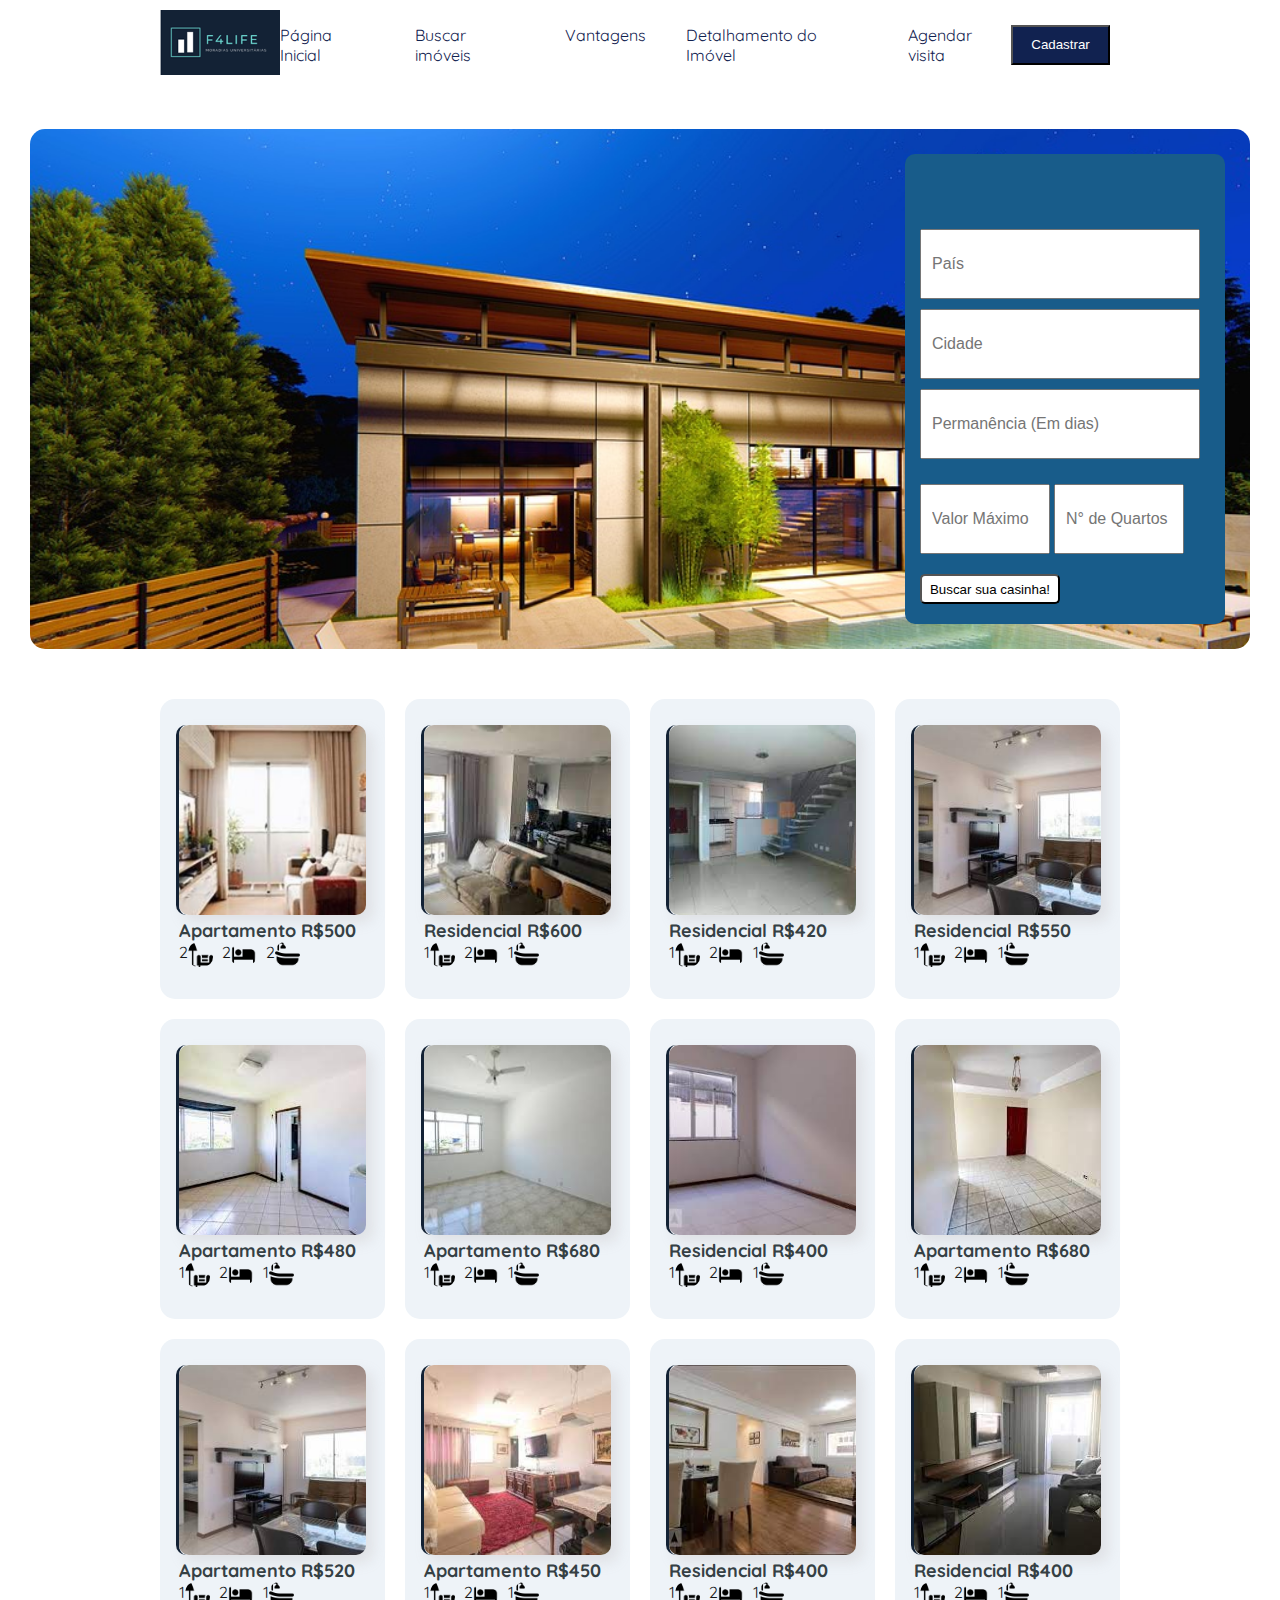
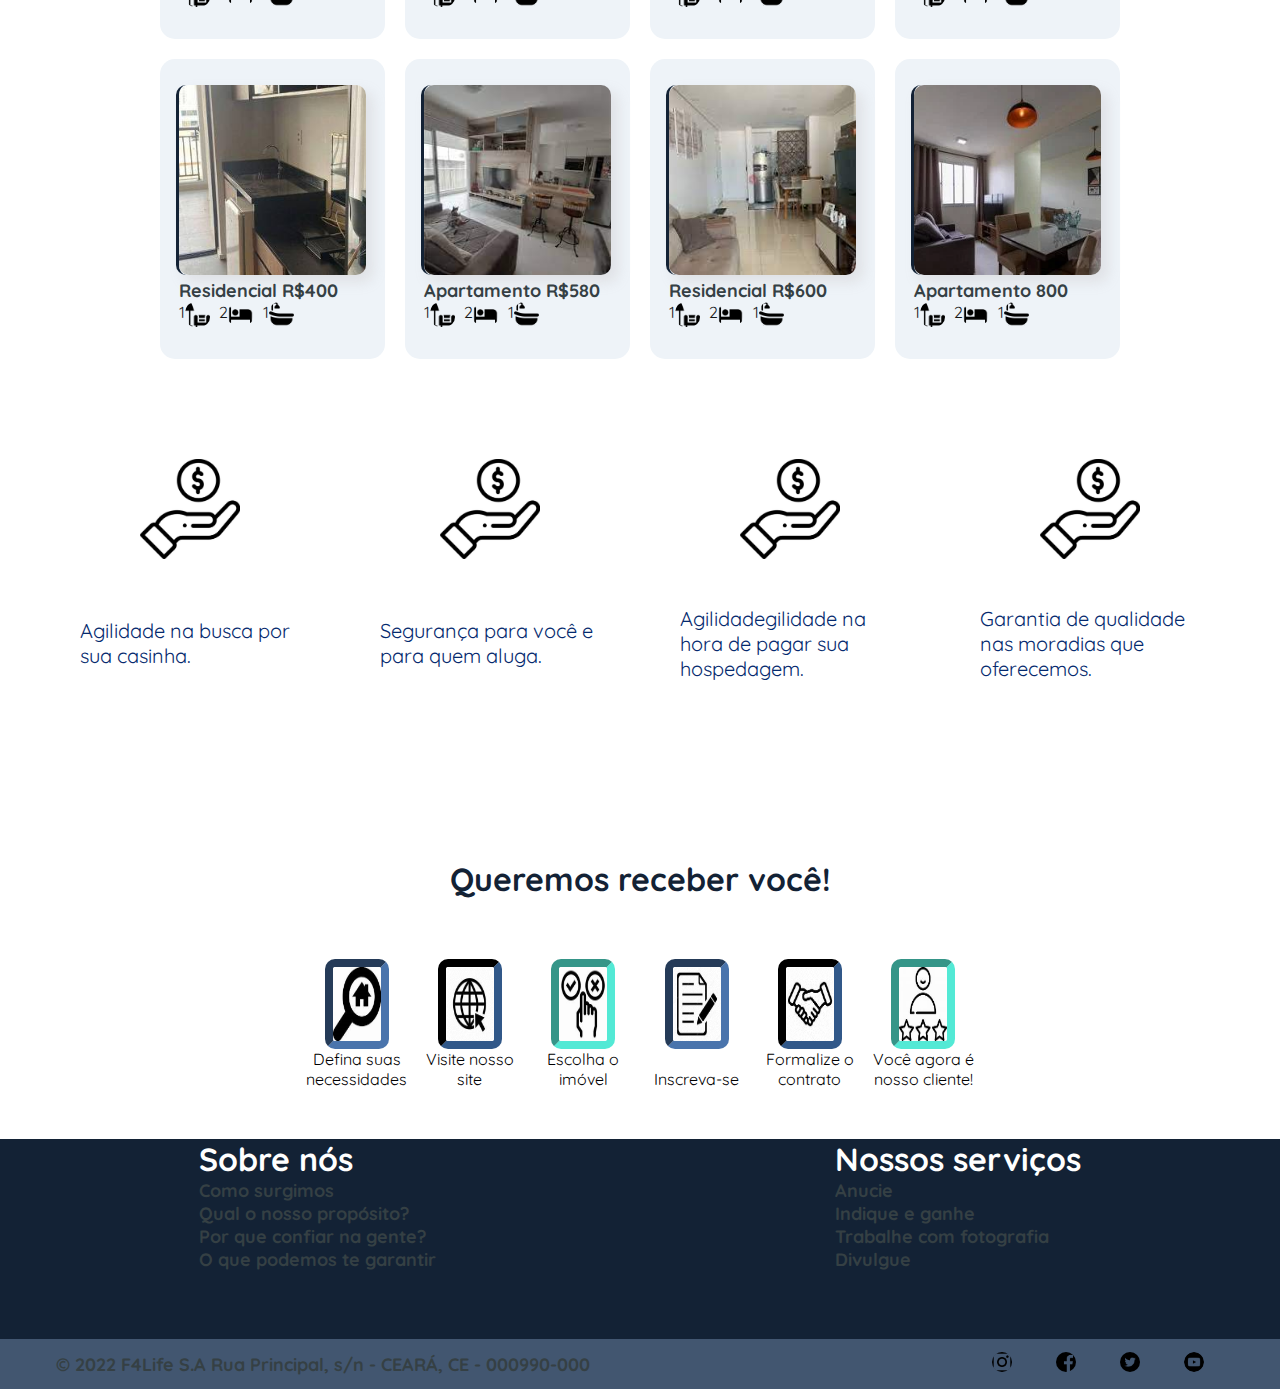
==== commit dad1c204: "Merge branch 'master' into carol-ajustes" ====
--- a/index.html
+++ b/index.html
@@ -3,7 +3,7 @@
 <head>
     <meta charset="UTF-8">
     <meta http-equiv="X-UA-Compatible" content="IE=edge">
-    <meta name="viewport" content="width=device-width, initial-scale=1.0">
+    <meta name="viewport" content="width=device-width, user-scalable=no, initial-scale=1.0">
     <link href="https://fonts.googleapis.com/css2?family=Open+Sans&family=Quicksand:wght@300&display=swap" rel="stylesheet">
     <link rel="stylesheet" href="./style.css">
     <link
@@ -37,7 +37,7 @@
         Cadastrar
     </button>
 
-</header>
+    </header>
 
 <body>
     <section class="filtroDeBusca">
@@ -379,7 +379,7 @@
             <div class="celula-grid">
                 <img src="img\projetoTrio_homeVantagens_iconeDinheiro.jpg" alt="imagem not found" width="100px">
                 <p>
-                    Lorem ipsum dolor sit amet. Aut reiciendis adipisci et voluptas voluptatibus et velit consequatur. 
+                    Agilidade na busca por sua casinha. 
                    
                 </p>
 
@@ -387,22 +387,22 @@
             <div class="celula-grid">
                 <img src="img\projetoTrio_homeVantagens_iconeDinheiro.jpg" alt="imagem not found" width="100px">
                 <p>
-                    Lorem ipsum dolor sit amet. Aut reiciendis adipisci et voluptas voluptatibus et velit consequatur. 
-                   
+                    Segurança para você e para quem aluga. 
+    
                 </p>
                 
             </div>
             <div class="celula-grid">
                 <img src="img\projetoTrio_homeVantagens_iconeDinheiro.jpg" alt="imagem not found" width="100px">
                 <p>
-                    Lorem ipsum dolor sit amet. Aut reiciendis adipisci et voluptas voluptatibus et velit consequatur. 
+                    Agilidadegilidade na hora de pagar sua hospedagem. 
                     
                 </p>            
             </div>
             <div class="celula-grid">
                 <img src="img\projetoTrio_homeVantagens_iconeDinheiro.jpg" alt="imagem not found" width="100px">
                 <p>
-                    Lorem ipsum dolor sit amet. Aut reiciendis adipisci et voluptas voluptatibus et velit consequatur. 
+                    Garantia de qualidade nas moradias que oferecemos. 
                    
                     
                 </p>            
--- a/style.css
+++ b/style.css
@@ -12,8 +12,7 @@
     justify-content: space-between;
     margin-left: 160px;
     padding-top: 10px;
-    /* color:rgb(0, 247, 255); */
-    
+    /* color:rgb(0, 247, 255); */ 
 }
 
 .logo-cabecalho{
@@ -80,81 +79,166 @@
 
 /* Estilizando filtro de busca */
 
-.background{
-    display: flex;
-    width: 80%;
-    height: 520px;
-    margin: 50px auto 0 auto;
-    border-radius: 15px;
-    background-image: url(/img/f4sale_imagem-cabecalho.jpg);
-    background-repeat: no-repeat;
-    background-size: cover;
-    justify-content: flex-end;
-  }
-
-.filter1{
-    display: flex;
-    flex-direction: column;   
-    justify-content: center; 
-    background-color: rgb(6, 49, 97);
-    height: 470px;
-    width: 320px;
-    margin: 25px; 
-    border-radius: 10px;
-  }
-
-  .filter1-1{
-    display: flex;
-    flex-direction: column;
-    justify-content: flex-start;
-    height: 320px;
-    width: 200px;
-    margin: 15px;    
-    text-align: left;
-  }
-
-  .filter1-2{
-    display: flex;
-    flex-direction: row;
-    justify-content: space-evenly;
-    text-align: left;
-    margin-left: 15px;
-  }
-
-  .campo-form1 {
-    height: 70px;
-    width: 280px;
-    font-size: 16px;  
-    margin-bottom: 10px;  
-    font-family: 'Segoe UI', Tahoma, Geneva, Verdana, sans-serif;
-    padding-left: 10px;
-  }
-
-  .campo-form2 {
-    height: 70px;
-    width: 130px;
-    font-size: 16px;
-    font-family: 'Segoe UI', Tahoma, Geneva, Verdana, sans-serif;
-    padding-left: 10px;
-  }
-
-  #titulo-form {
-    font-family:'Segoe UI', Tahoma, Geneva, Verdana, sans-serif;
-    font-size: 20px;
-    color: white;
-    height: 70px;
-    width: 200px;
-  }
-
-  .button-filter{
-    background-color: white;
-    height: 30px;
-    width: 140px;
-    font-family:'Segoe UI', Tahoma, Geneva, Verdana, sans-serif;
-    margin-top: 20px;
-    margin-bottom: 30px;
-    border-radius: 5px;
-  }
+
+@media screen and (min-device-width: 320px) and (max-device-width:480px) {
+
+    .background{
+        display: flex;
+        width: 100%;
+        height: 540px;
+        margin: 50px auto 0 auto;
+        border-radius: 15px;
+        background-image: url(/img/f4sale_imagem-cabecalho.jpg);
+        background-repeat: no-repeat;
+        background-size: cover;
+        justify-content: flex-end;
+      }
+    
+    .filter1{
+        display: flex;
+        flex-direction: column;   
+        justify-content: center; 
+        background-color: rgb(24, 92, 138);
+        height: 520px;
+        width: 320px;
+        margin: 10px; 
+        border-radius: 10px;
+      }
+    
+      .filter1-1{
+        display: flex;
+        flex-direction: column;
+        justify-content: flex-start;
+        height: 320px;
+        width: 200px;
+        margin: 15px;    
+        text-align: left;
+      }
+    
+      .filter1-2{
+        display: flex;
+        flex-direction: row;
+        justify-content: space-evenly;
+        text-align: left;
+        margin-left: 15px;
+      }
+    
+      .campo-form1 {
+        height: 70px;
+        width: 200px;
+        font-size: 16px;  
+        margin-bottom: 10px;  
+        font-family: 'Segoe UI', Tahoma, Geneva, Verdana, sans-serif;
+        padding-left: 10px;
+      }
+    
+      .campo-form2 {
+        height: 70px;
+        width: 200px;
+        font-size: 16px;
+        margin-bottom: 10px; 
+        font-family: 'Segoe UI', Tahoma, Geneva, Verdana, sans-serif;
+        padding-left: 10px;
+      }
+    
+      #titulo-form {
+        font-family:'Segoe UI', Tahoma, Geneva, Verdana, sans-serif;
+        font-size: 20px;
+        color: white;
+        height: 70px;
+        width: 200px;
+        padding-top: 30px;
+      }
+    
+      .button-filter{
+        background-color: white;
+        height: 30px;
+        width: 140px;
+        font-family:'Segoe UI', Tahoma, Geneva, Verdana, sans-serif;
+        margin-top: 20px;
+        margin-bottom: 40px;
+        border-radius: 5px;
+      }
+    }
+
+    @media screen and (min-device-width: 1200px) {
+
+        .background{
+            display: flex;
+            width: 100%;
+            height: 520px;
+            margin: 50px auto 0 auto;
+            border-radius: 15px;
+            background-image: url(/img/f4sale_imagem-cabecalho.jpg);
+            background-repeat: no-repeat;
+            background-size: cover;
+            justify-content: flex-end;
+          }
+        
+        .filter1{
+            display: flex;
+            flex-direction: column;   
+            justify-content: center; 
+            background-color: rgb(24, 92, 138);
+            height: 470px;
+            width: 320px;
+            margin: 25px; 
+            border-radius: 10px;
+          }
+        
+          .filter1-1{
+            display: flex;
+            flex-direction: column;
+            justify-content: flex-start;
+            height: 320px;
+            width: 200px;
+            margin: 15px;    
+            text-align: left;
+          }
+        
+          .filter1-2{
+            display: flex;
+            flex-direction: row;
+            justify-content: space-evenly;
+            text-align: left;
+            margin-left: 15px;
+          }
+        
+          .campo-form1 {
+            height: 70px;
+            width: 280px;
+            font-size: 16px;  
+            margin-bottom: 10px;  
+            font-family: 'Segoe UI', Tahoma, Geneva, Verdana, sans-serif;
+            padding-left: 10px;
+          }
+        
+          .campo-form2 {
+            height: 70px;
+            width: 130px;
+            font-size: 16px;
+            font-family: 'Segoe UI', Tahoma, Geneva, Verdana, sans-serif;
+            padding-left: 10px;
+          }
+        
+          #titulo-form {
+            font-family:'Segoe UI', Tahoma, Geneva, Verdana, sans-serif;
+            font-size: 20px;
+            color: white;
+            height: 70px;
+            width: 200px;
+          }
+        
+          .button-filter{
+            background-color: white;
+            height: 30px;
+            width: 140px;
+            font-family:'Segoe UI', Tahoma, Geneva, Verdana, sans-serif;
+            margin-top: 20px;
+            margin-bottom: 30px;
+            border-radius: 5px;
+          }
+        }
 
 /* Estilizando imóveis disponíveis */
 
@@ -224,9 +308,7 @@
   
   .icones {
     display: flex;
-    justify-content: flex-start;  
-    
-    
+    justify-content: flex-start;   
   }
   
   
@@ -252,6 +334,8 @@
   
 
 /* Estilizando Vantagens */
+
+@media screen and (min-device-width: 320px) and (max-device-width:480px) {
 
   .sectionVantagens{
       display: grid;
@@ -261,16 +345,13 @@
   }
   
   .grid{
-      background-image: url(https://cdn.pixabay.com/photo/2016/11/29/04/19/ocean-1867285_960_720.jpg);
-      background-repeat: no-repeat;
-      background-size: 100%;
-      background-position: top ;
+      
       display: grid;
-      grid-template-columns: 1fr 1fr 1fr 1fr;
-      grid-template-rows: 1fr;
+      grid-template-columns: 1fr;
+      grid-template-rows: 1fr 1fr 1fr 1fr;
       justify-items: center;
       width: 100%;
-      height: 400px;
+      height: 1000px;
       padding: 40px;
   }
   
@@ -285,8 +366,45 @@
       color:rgb(5, 42, 110);   
       border-radius: 10px;
       padding: 10px;
-}
-  
+  }
+}
+
+@media screen and (min-device-width: 1200px) {
+
+    .sectionVantagens{
+        display: grid;
+        justify-items: center;
+        padding-top: 30px;
+        border-radius: 10px;
+    }
+    
+    .grid{
+        background-image: url(https://cdn.pixabay.com/photo/2016/11/29/04/19/ocean-1867285_960_720.jpg);
+        background-repeat: no-repeat;
+        background-size: 100%;
+        background-position: top ;
+        display: grid;
+        grid-template-columns: 1fr 1fr 1fr 1fr;
+        grid-template-rows: 1fr;
+        justify-items: center;
+        width: 100%;
+        height: 400px;
+        padding: 40px;
+    }
+    
+    .celula-grid{
+        background-color: white;
+        display: grid;
+        justify-items: center;
+        width: 80%;
+        height:90%;
+        text-align: left;
+        font-size: 20px;
+        color:rgb(5, 42, 110);   
+        border-radius: 10px;
+        padding: 10px;
+    }
+  }
 
 /* ajustando a mais do "passo a passo" para contratar */
 
@@ -721,20 +839,16 @@
 
 .footer-completo {
     display: flex;
-    
-    
-    
 }
 
 section {
     margin: 30px;
-    
 }
 
 h2 {
     font-size: 18px;
     font-weight: white;
-    
+   
 }
 
 h1{
@@ -745,8 +859,7 @@
     width: 100%;
     height: 200px;
     background-color: rgb(19, 34, 53);
-    color: white;
-    
+    color: white;   
 }
 
 .img-footer-menor{
@@ -780,7 +893,7 @@
     background-color: rgb(66, 86, 112);
 }
 
- .img-instagram {
+.img-instagram {
     width: 20px;
     margin: 20px;
 }
@@ -809,10 +922,16 @@
     margin: 20px;
 } 
 
- .logo-footer {
+.logo-footer {
     display: flex;
     align-items: end;
 } 
+
+
+.nossos-servicos{
+    color: white;
+}
+
 
 @media screen and (min-device-width: 320px) and (max-device-width:480px) {
     
@@ -989,11 +1108,8 @@
     }
 
      
-
-}
-
-    
-
-
-
-
+}
+
+    
+
+
